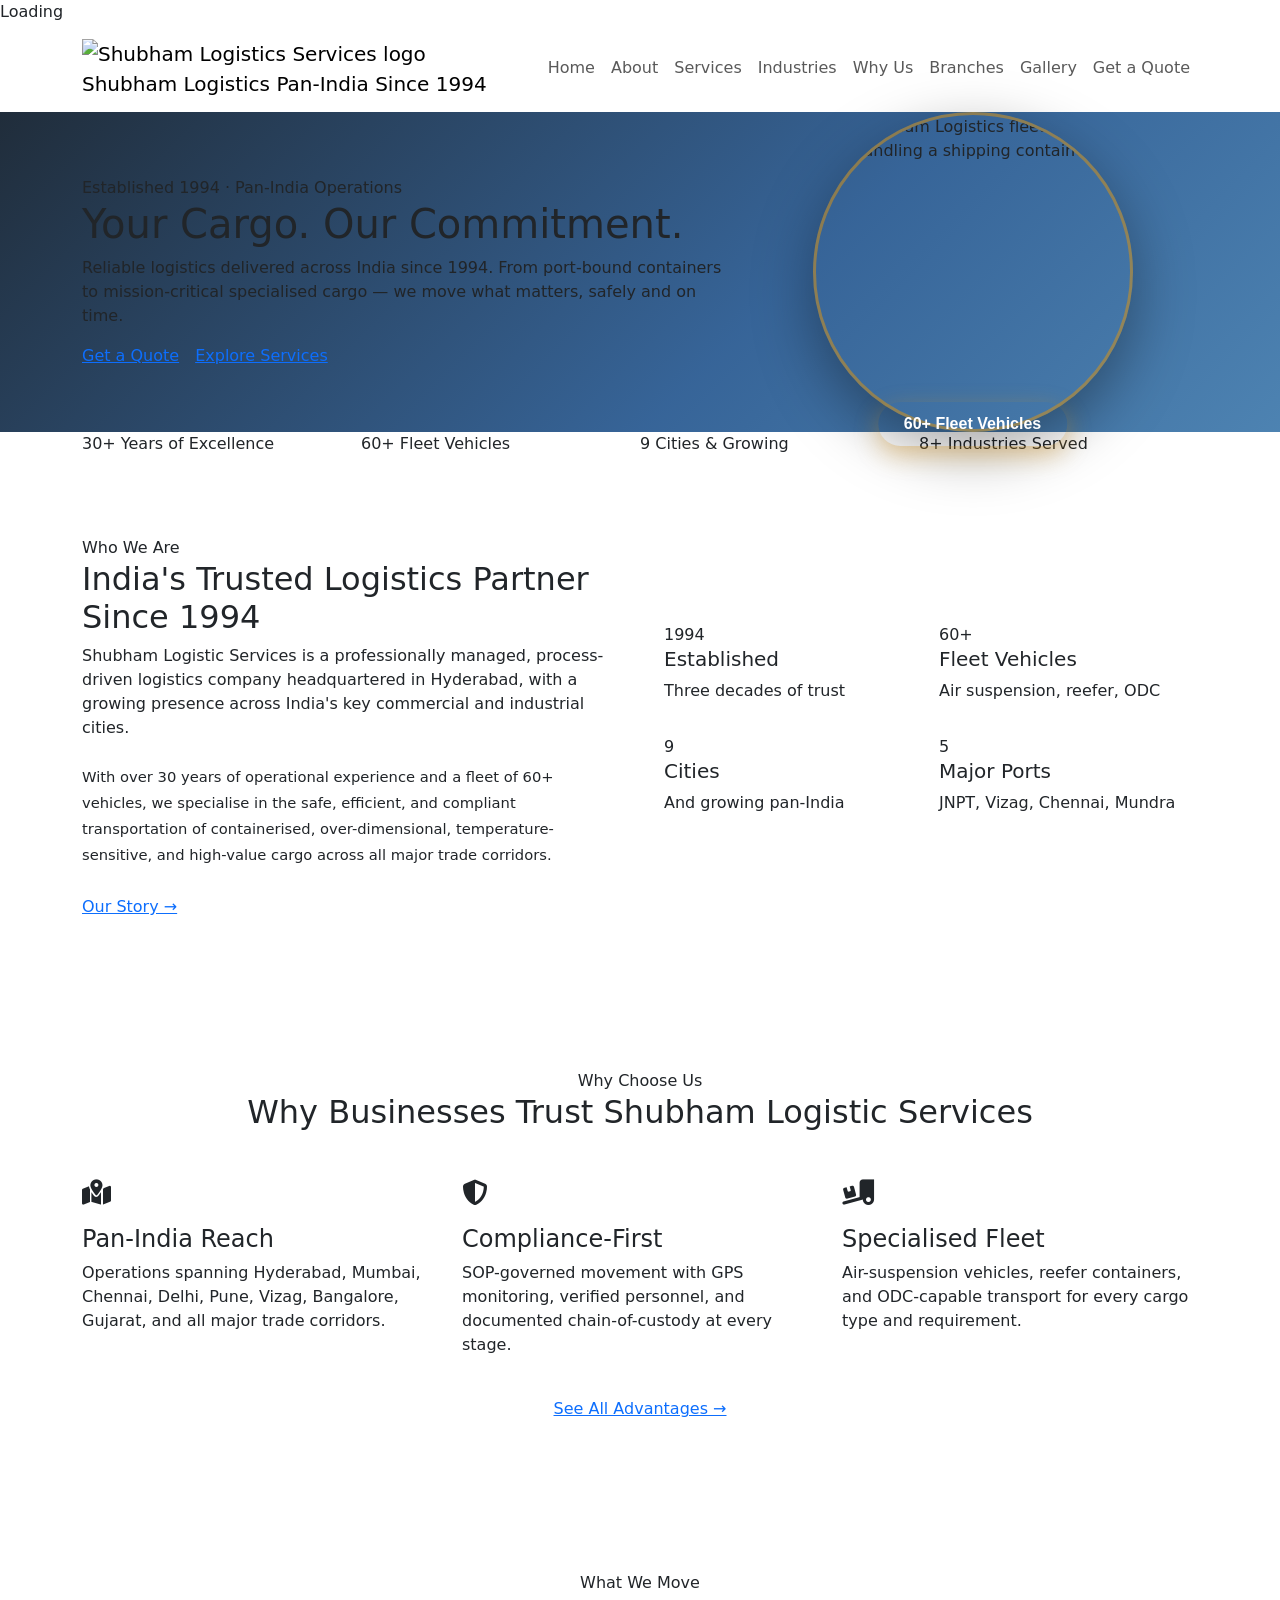
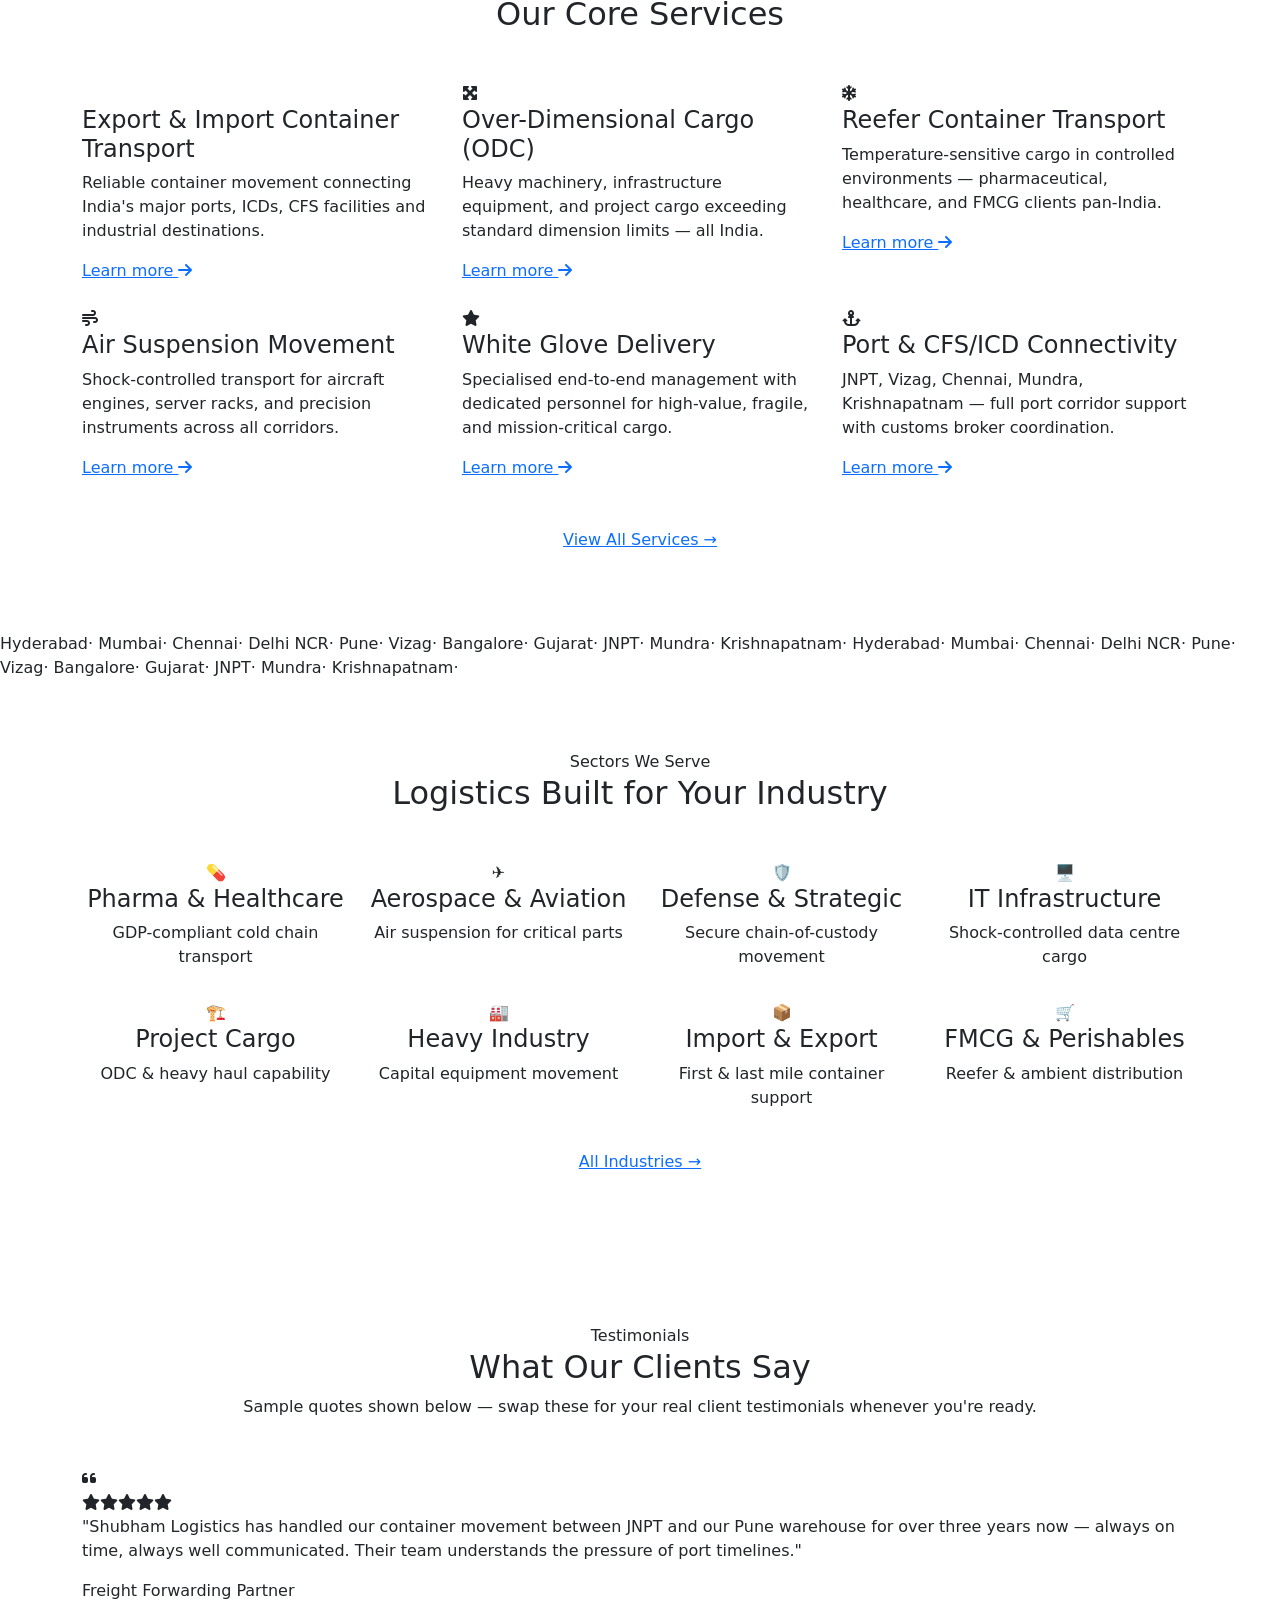
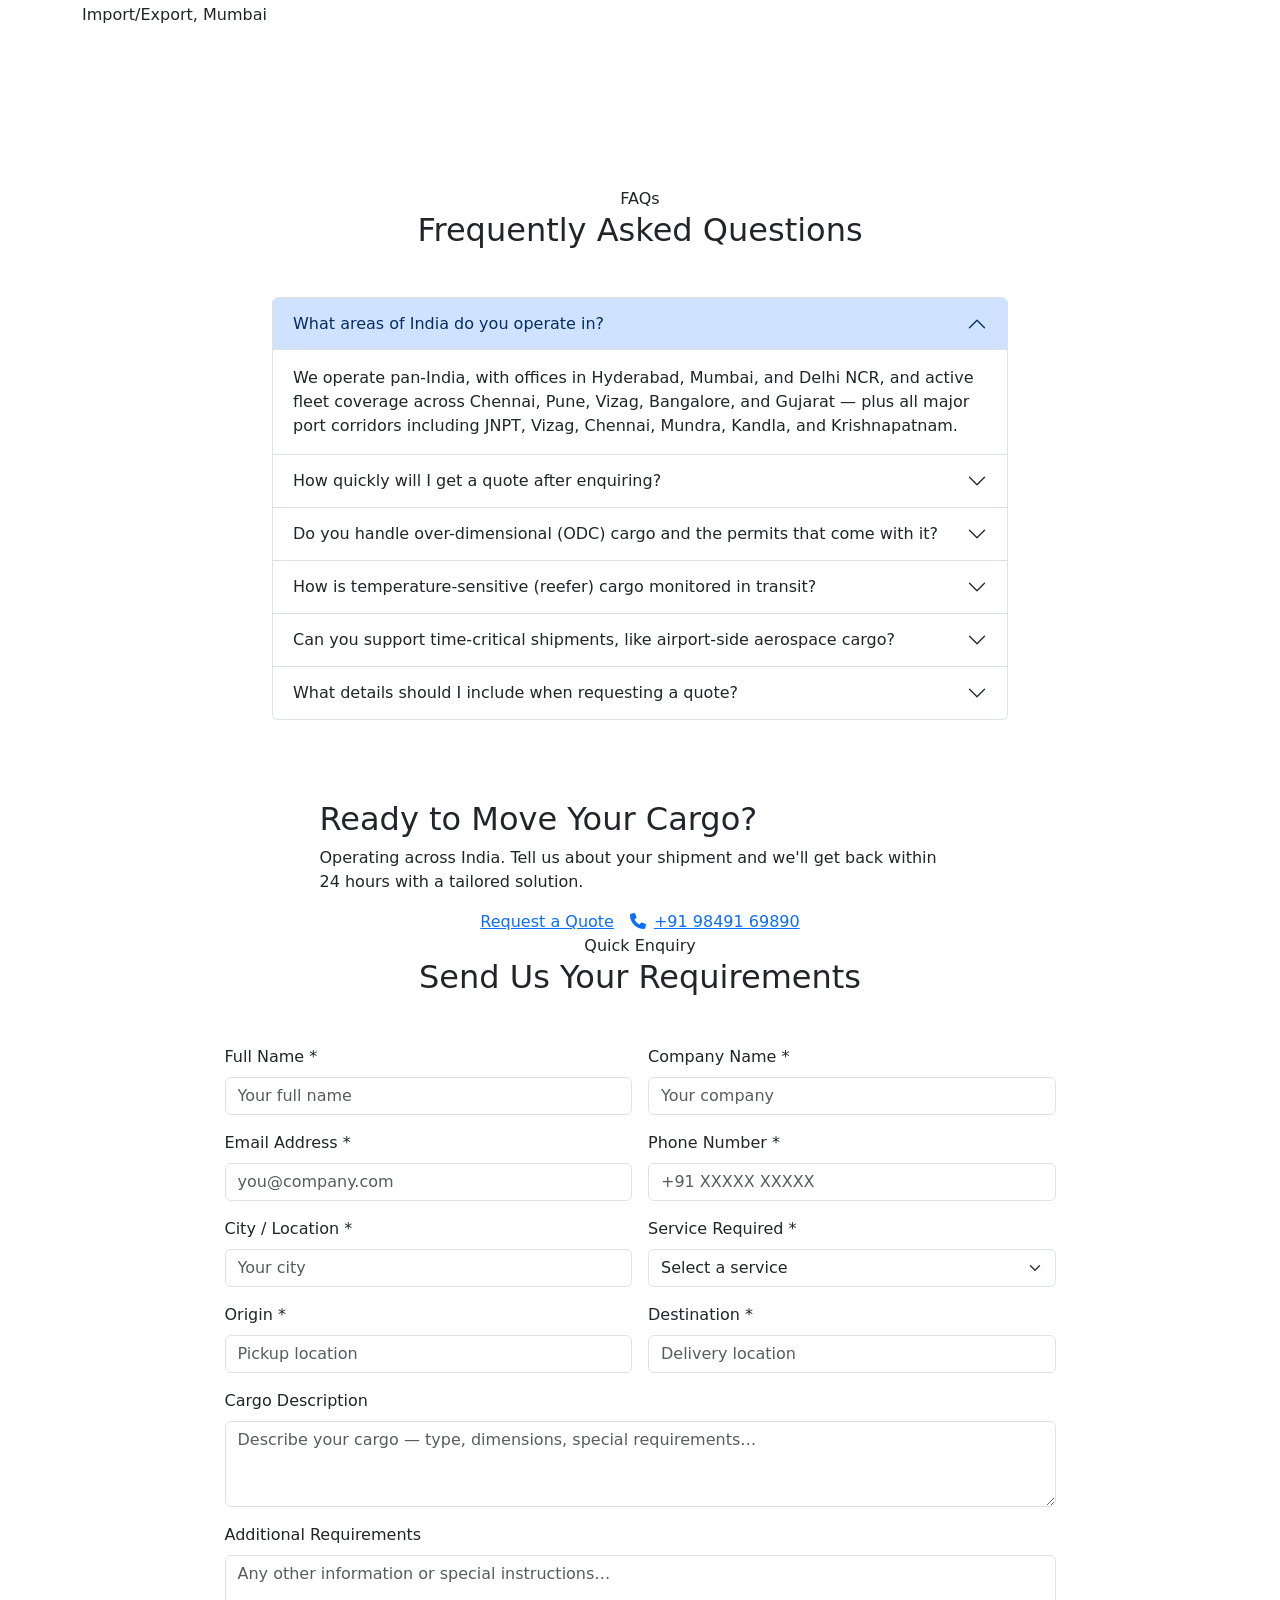
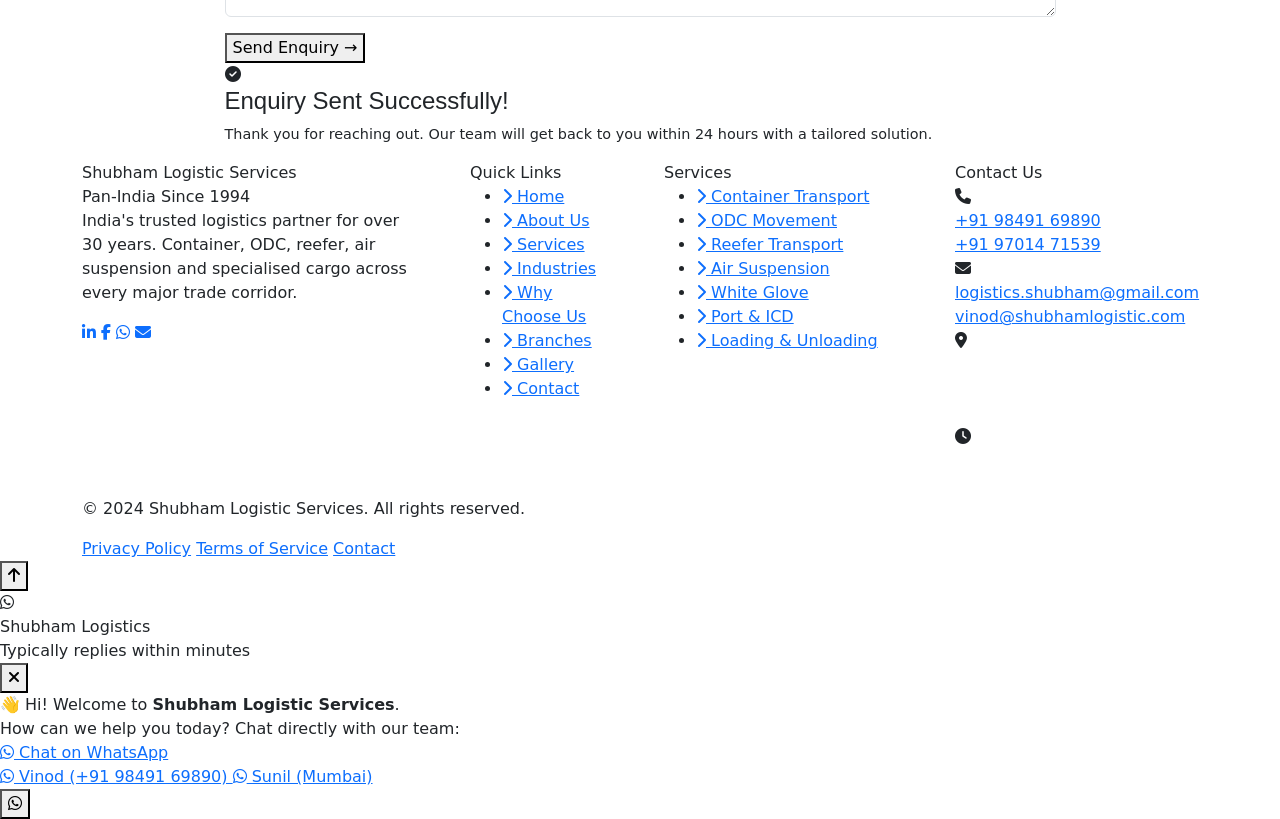
==== index.html @ 5879682f "Add files via upload" ====
<!DOCTYPE html>
<html lang="en">
<head>
  <meta charset="UTF-8" />
  <meta name="viewport" content="width=device-width, initial-scale=1.0" />
  <link rel="icon" type="image/png" sizes="32x32" href="assets/img/favicon-32.png" />
  <link rel="apple-touch-icon" sizes="180x180" href="assets/img/favicon-180.png" />
  <title>Shubham Logistic Services | Pan-India Cargo Logistics Since 1994</title>
  <meta name="description" content="30+ years. 60+ fleet. Container, ODC, reefer & specialised cargo logistics across India — Hyderabad, Mumbai, Chennai, Delhi, Pune, Vizag, Bangalore, Gujarat." />
  <link rel="stylesheet" href="https://cdnjs.cloudflare.com/ajax/libs/bootstrap/5.3.2/css/bootstrap.min.css" />
  <link rel="stylesheet" href="https://cdnjs.cloudflare.com/ajax/libs/font-awesome/6.5.0/css/all.min.css" />
  <link rel="stylesheet" href="assets/css/style.css" />
</head>
<body>


<div id="preloader">
  <div class="preloader-inner">
    <div class="preloader-spinner"></div>
    <span>Loading</span>
  </div>
</div>

<!-- NAVBAR -->
<nav class="navbar navbar-sls navbar-expand-lg">
  <div class="container">
    <a class="navbar-brand" href="index.html">
      <img src="assets/img/logo/logo.png" alt="Shubham Logistics Services logo" class="brand-logo" />
      <div class="brand-text">
        <span class="brand-name">Shubham Logistics</span>
        <span class="brand-tagline">Pan-India Since 1994</span>
      </div>
    </a>
    <button class="navbar-toggler" type="button" data-bs-toggle="collapse" data-bs-target="#navMenu">
      <span class="navbar-toggler-icon"></span>
    </button>
    <div class="collapse navbar-collapse" id="navMenu">
      <ul class="navbar-nav ms-auto align-items-lg-center">
        <li class="nav-item"><a class="nav-link" href="index.html">Home</a></li>
        <li class="nav-item"><a class="nav-link" href="about.html">About</a></li>
        <li class="nav-item"><a class="nav-link" href="services.html">Services</a></li>
        <li class="nav-item"><a class="nav-link" href="industries.html">Industries</a></li>
        <li class="nav-item"><a class="nav-link" href="why-us.html">Why Us</a></li>
        <li class="nav-item"><a class="nav-link" href="branches.html">Branches</a></li>
        <li class="nav-item"><a class="nav-link" href="gallery.html">Gallery</a></li>
        <li class="nav-item"><a class="nav-link nav-cta" href="contact.html">Get a Quote</a></li>
      </ul>
    </div>
  </div>
</nav>

<!-- HERO -->
<section class="hero-section" style="background-image:linear-gradient(135deg, rgba(13,27,42,0.92) 0%, rgba(27,79,138,0.88) 60%, rgba(46,109,164,0.85) 100%), url('assets/img/site/hero-fleet-wide.jpg');background-size:cover;background-position:center;">
  <div class="container">
    <div class="row align-items-center">
      <div class="col-lg-7 hero-content">
        <div class="hero-eyebrow">
          <span class="dot"></span>
          Established 1994 · Pan-India Operations
        </div>
        <h1 class="hero-headline">
          Your Cargo.
          <span>Our Commitment.</span>
        </h1>
        <p class="hero-sub">
          Reliable logistics delivered across India since 1994. From port-bound containers to mission-critical specialised cargo — we move what matters, safely and on time.
        </p>
        <div class="d-flex flex-wrap gap-3">
          <a href="contact.html" class="btn-primary-sls">Get a Quote</a>
          <a href="services.html" class="btn-outline-sls">Explore Services</a>
        </div>
      </div>
      <div class="col-lg-5 d-none d-lg-flex justify-content-center mt-4 mt-lg-0">
        <div style="text-align:center; position:relative;">
          <div style="width:320px;height:320px;border-radius:50%;border:3px solid rgba(212,146,26,0.55);overflow:hidden;box-shadow:0 20px 60px rgba(0,0,0,0.35);">
            <img src="assets/img/gallery/reefer-container-pickup.jpg" alt="Shubham Logistics fleet vehicle handling a shipping container" style="width:100%;height:100%;object-fit:cover;display:block;">
          </div>
          <div style="position:absolute;bottom:-14px;left:50%;transform:translateX(-50%);background:var(--gold);color:white;padding:10px 26px;border-radius:30px;white-space:nowrap;box-shadow:0 8px 24px rgba(212,146,26,0.4);">
            <div style="font-family:'Rajdhani',sans-serif;font-size:1rem;font-weight:700;">60+ Fleet Vehicles</div>
          </div>
        </div>
      </div>
    </div>
  </div>
</section>

<!-- STATS BAR -->
<section class="stats-bar">
  <div class="container">
    <div class="row g-0">
      <div class="col-6 col-md-3">
        <div class="stat-item">
          <span class="stat-number" data-count="30" data-suffix="+">30+</span>
          <span class="stat-label">Years of Excellence</span>
        </div>
      </div>
      <div class="col-6 col-md-3">
        <div class="stat-item">
          <span class="stat-number" data-count="60" data-suffix="+">60+</span>
          <span class="stat-label">Fleet Vehicles</span>
        </div>
      </div>
      <div class="col-6 col-md-3">
        <div class="stat-item">
          <span class="stat-number" data-count="9" data-suffix="">9</span>
          <span class="stat-label">Cities & Growing</span>
        </div>
      </div>
      <div class="col-6 col-md-3">
        <div class="stat-item">
          <span class="stat-number" data-count="8" data-suffix="+">8+</span>
          <span class="stat-label">Industries Served</span>
        </div>
      </div>
    </div>
  </div>
</section>

<!-- INTRO -->
<section class="py-5 py-md-6" style="padding-top: 80px!important; padding-bottom: 80px!important;">
  <div class="container">
    <div class="row align-items-center g-5">
      <div class="col-lg-6 fade-up">
        <span class="section-eyebrow">Who We Are</span>
        <h2 class="section-title">India's Trusted Logistics Partner Since 1994</h2>
        <div class="section-divider"></div>
        <p class="section-lead mb-4">
          Shubham Logistic Services is a professionally managed, process-driven logistics company headquartered in Hyderabad, with a growing presence across India's key commercial and industrial cities.
        </p>
        <p style="font-size:0.92rem;color:var(--gray);line-height:1.75;margin-bottom:28px;">
          With over 30 years of operational experience and a fleet of 60+ vehicles, we specialise in the safe, efficient, and compliant transportation of containerised, over-dimensional, temperature-sensitive, and high-value cargo across all major trade corridors.
        </p>
        <a href="about.html" class="btn-gold">Our Story →</a>
      </div>
      <div class="col-lg-6 fade-up">
        <div class="row g-3">
          <div class="col-6">
            <div class="value-prop-card">
              <span class="vp-num">1994</span>
              <h5>Established</h5>
              <p>Three decades of trust</p>
            </div>
          </div>
          <div class="col-6">
            <div class="value-prop-card">
              <span class="vp-num">60+</span>
              <h5>Fleet Vehicles</h5>
              <p>Air suspension, reefer, ODC</p>
            </div>
          </div>
          <div class="col-6">
            <div class="value-prop-card">
              <span class="vp-num">9</span>
              <h5>Cities</h5>
              <p>And growing pan-India</p>
            </div>
          </div>
          <div class="col-6">
            <div class="value-prop-card">
              <span class="vp-num">5</span>
              <h5>Major Ports</h5>
              <p>JNPT, Vizag, Chennai, Mundra</p>
            </div>
          </div>
        </div>
      </div>
    </div>
  </div>
</section>

<!-- WHY CHOOSE US - PILLARS -->
<section class="py-5 bg-light-sls" style="padding-top: 70px!important; padding-bottom: 70px!important;">
  <div class="container">
    <div class="text-center mb-5 fade-up">
      <span class="section-eyebrow">Why Choose Us</span>
      <h2 class="section-title">Why Businesses Trust Shubham Logistic Services</h2>
      <div class="section-divider center"></div>
    </div>
    <div class="row g-4">
      <div class="col-md-4 fade-up">
        <div class="pillar-card">
          <div class="mb-3"><i class="fas fa-map-marked-alt" style="font-size:1.6rem;color:var(--gold);"></i></div>
          <h4>Pan-India Reach</h4>
          <p>Operations spanning Hyderabad, Mumbai, Chennai, Delhi, Pune, Vizag, Bangalore, Gujarat, and all major trade corridors.</p>
        </div>
      </div>
      <div class="col-md-4 fade-up">
        <div class="pillar-card">
          <div class="mb-3"><i class="fas fa-shield-alt" style="font-size:1.6rem;color:var(--gold);"></i></div>
          <h4>Compliance-First</h4>
          <p>SOP-governed movement with GPS monitoring, verified personnel, and documented chain-of-custody at every stage.</p>
        </div>
      </div>
      <div class="col-md-4 fade-up">
        <div class="pillar-card">
          <div class="mb-3"><i class="fas fa-truck-loading" style="font-size:1.6rem;color:var(--gold);"></i></div>
          <h4>Specialised Fleet</h4>
          <p>Air-suspension vehicles, reefer containers, and ODC-capable transport for every cargo type and requirement.</p>
        </div>
      </div>
    </div>
    <div class="text-center mt-4 fade-up">
      <a href="why-us.html" class="btn-gold">See All Advantages →</a>
    </div>
  </div>
</section>

<!-- SERVICES STRIP -->
<section class="py-5" style="padding-top: 80px!important; padding-bottom: 80px!important;">
  <div class="container">
    <div class="text-center mb-5 fade-up">
      <span class="section-eyebrow">What We Move</span>
      <h2 class="section-title">Our Core Services</h2>
      <div class="section-divider center"></div>
    </div>
    <div class="row g-4">
      <div class="col-md-6 col-lg-4 fade-up">
        <div class="service-card">
          <div class="service-icon"><i class="fas fa-container-storage"></i></div>
          <h4>Export & Import Container Transport</h4>
          <p>Reliable container movement connecting India's major ports, ICDs, CFS facilities and industrial destinations.</p>
          <a href="services.html#container" class="card-link">Learn more <i class="fas fa-arrow-right"></i></a>
        </div>
      </div>
      <div class="col-md-6 col-lg-4 fade-up">
        <div class="service-card">
          <div class="service-icon"><i class="fas fa-expand-arrows-alt"></i></div>
          <h4>Over-Dimensional Cargo (ODC)</h4>
          <p>Heavy machinery, infrastructure equipment, and project cargo exceeding standard dimension limits — all India.</p>
          <a href="services.html#odc" class="card-link">Learn more <i class="fas fa-arrow-right"></i></a>
        </div>
      </div>
      <div class="col-md-6 col-lg-4 fade-up">
        <div class="service-card">
          <div class="service-icon"><i class="fas fa-snowflake"></i></div>
          <h4>Reefer Container Transport</h4>
          <p>Temperature-sensitive cargo in controlled environments — pharmaceutical, healthcare, and FMCG clients pan-India.</p>
          <a href="services.html#reefer" class="card-link">Learn more <i class="fas fa-arrow-right"></i></a>
        </div>
      </div>
      <div class="col-md-6 col-lg-4 fade-up">
        <div class="service-card">
          <div class="service-icon"><i class="fas fa-wind"></i></div>
          <h4>Air Suspension Movement</h4>
          <p>Shock-controlled transport for aircraft engines, server racks, and precision instruments across all corridors.</p>
          <a href="services.html#air-suspension" class="card-link">Learn more <i class="fas fa-arrow-right"></i></a>
        </div>
      </div>
      <div class="col-md-6 col-lg-4 fade-up">
        <div class="service-card">
          <div class="service-icon"><i class="fas fa-star"></i></div>
          <h4>White Glove Delivery</h4>
          <p>Specialised end-to-end management with dedicated personnel for high-value, fragile, and mission-critical cargo.</p>
          <a href="services.html#white-glove" class="card-link">Learn more <i class="fas fa-arrow-right"></i></a>
        </div>
      </div>
      <div class="col-md-6 col-lg-4 fade-up">
        <div class="service-card">
          <div class="service-icon"><i class="fas fa-anchor"></i></div>
          <h4>Port & CFS/ICD Connectivity</h4>
          <p>JNPT, Vizag, Chennai, Mundra, Krishnapatnam — full port corridor support with customs broker coordination.</p>
          <a href="services.html#port" class="card-link">Learn more <i class="fas fa-arrow-right"></i></a>
        </div>
      </div>
    </div>
    <div class="text-center mt-5 fade-up">
      <a href="services.html" class="btn-gold">View All Services →</a>
    </div>
  </div>
</section>

<!-- MARQUEE BANNER -->
<div class="marquee-banner">
  <div class="marquee-track">
    <span>Hyderabad</span><span class="sep">·</span>
    <span>Mumbai</span><span class="sep">·</span>
    <span>Chennai</span><span class="sep">·</span>
    <span>Delhi NCR</span><span class="sep">·</span>
    <span>Pune</span><span class="sep">·</span>
    <span>Vizag</span><span class="sep">·</span>
    <span>Bangalore</span><span class="sep">·</span>
    <span>Gujarat</span><span class="sep">·</span>
    <span>JNPT</span><span class="sep">·</span>
    <span>Mundra</span><span class="sep">·</span>
    <span>Krishnapatnam</span><span class="sep">·</span>
    <!-- duplicate for seamless loop -->
    <span>Hyderabad</span><span class="sep">·</span>
    <span>Mumbai</span><span class="sep">·</span>
    <span>Chennai</span><span class="sep">·</span>
    <span>Delhi NCR</span><span class="sep">·</span>
    <span>Pune</span><span class="sep">·</span>
    <span>Vizag</span><span class="sep">·</span>
    <span>Bangalore</span><span class="sep">·</span>
    <span>Gujarat</span><span class="sep">·</span>
    <span>JNPT</span><span class="sep">·</span>
    <span>Mundra</span><span class="sep">·</span>
    <span>Krishnapatnam</span><span class="sep">·</span>
  </div>
</div>

<!-- INDUSTRIES PREVIEW -->
<section class="py-5 bg-light-sls" style="padding-top:70px!important;padding-bottom:70px!important;">
  <div class="container">
    <div class="text-center mb-5 fade-up">
      <span class="section-eyebrow">Sectors We Serve</span>
      <h2 class="section-title">Logistics Built for Your Industry</h2>
      <div class="section-divider center"></div>
    </div>
    <div class="row g-3">
      <div class="col-6 col-md-4 col-lg-3 fade-up">
        <div class="industry-card text-center">
          <span class="industry-icon">💊</span>
          <h4>Pharma & Healthcare</h4>
          <p>GDP-compliant cold chain transport</p>
        </div>
      </div>
      <div class="col-6 col-md-4 col-lg-3 fade-up">
        <div class="industry-card text-center">
          <span class="industry-icon">✈️</span>
          <h4>Aerospace & Aviation</h4>
          <p>Air suspension for critical parts</p>
        </div>
      </div>
      <div class="col-6 col-md-4 col-lg-3 fade-up">
        <div class="industry-card text-center">
          <span class="industry-icon">🛡️</span>
          <h4>Defense & Strategic</h4>
          <p>Secure chain-of-custody movement</p>
        </div>
      </div>
      <div class="col-6 col-md-4 col-lg-3 fade-up">
        <div class="industry-card text-center">
          <span class="industry-icon">🖥️</span>
          <h4>IT Infrastructure</h4>
          <p>Shock-controlled data centre cargo</p>
        </div>
      </div>
      <div class="col-6 col-md-4 col-lg-3 fade-up">
        <div class="industry-card text-center">
          <span class="industry-icon">🏗️</span>
          <h4>Project Cargo</h4>
          <p>ODC & heavy haul capability</p>
        </div>
      </div>
      <div class="col-6 col-md-4 col-lg-3 fade-up">
        <div class="industry-card text-center">
          <span class="industry-icon">🏭</span>
          <h4>Heavy Industry</h4>
          <p>Capital equipment movement</p>
        </div>
      </div>
      <div class="col-6 col-md-4 col-lg-3 fade-up">
        <div class="industry-card text-center">
          <span class="industry-icon">📦</span>
          <h4>Import & Export</h4>
          <p>First & last mile container support</p>
        </div>
      </div>
      <div class="col-6 col-md-4 col-lg-3 fade-up">
        <div class="industry-card text-center">
          <span class="industry-icon">🛒</span>
          <h4>FMCG & Perishables</h4>
          <p>Reefer & ambient distribution</p>
        </div>
      </div>
    </div>
    <div class="text-center mt-4 fade-up">
      <a href="industries.html" class="btn-gold">All Industries →</a>
    </div>
  </div>
</section>

<!-- TESTIMONIALS -->
<section class="py-5" style="padding-top:80px!important;padding-bottom:80px!important;">
  <div class="container">
    <div class="text-center mb-5 fade-up">
      <span class="section-eyebrow">Testimonials</span>
      <h2 class="section-title">What Our Clients Say</h2>
      <div class="section-divider center"></div>
      <p class="section-lead mx-auto" style="text-align:center;">
        Sample quotes shown below — swap these for your real client testimonials whenever you're ready.
      </p>
    </div>

    <div id="testimonialCarousel" class="carousel slide fade-up" data-bs-ride="carousel">
      <div class="carousel-inner">

        <div class="carousel-item active">
          <div class="testimonial-card">
            <i class="fas fa-quote-left quote-icon"></i>
            <div class="testimonial-stars"><i class="fas fa-star"></i><i class="fas fa-star"></i><i class="fas fa-star"></i><i class="fas fa-star"></i><i class="fas fa-star"></i></div>
            <p class="quote-text">"Shubham Logistics has handled our container movement between JNPT and our Pune warehouse for over three years now — always on time, always well communicated. Their team understands the pressure of port timelines."</p>
            <div class="testimonial-author">Freight Forwarding Partner</div>
            <div class="testimonial-role">Import/Export, Mumbai</div>
          </div>
        </div>

        <div class="carousel-item">
          <div class="testimonial-card">
            <i class="fas fa-quote-left quote-icon"></i>
            <div class="testimonial-stars"><i class="fas fa-star"></i><i class="fas fa-star"></i><i class="fas fa-star"></i><i class="fas fa-star"></i><i class="fas fa-star"></i></div>
            <p class="quote-text">"We move temperature-sensitive pharma consignments regularly, and cold chain integrity is non-negotiable for us. Their reefer fleet and monitoring have never given us a reason to worry."</p>
            <div class="testimonial-author">Supply Chain Manager</div>
            <div class="testimonial-role">Pharmaceutical Distribution</div>
          </div>
        </div>

        <div class="carousel-item">
          <div class="testimonial-card">
            <i class="fas fa-quote-left quote-icon"></i>
            <div class="testimonial-stars"><i class="fas fa-star"></i><i class="fas fa-star"></i><i class="fas fa-star"></i><i class="fas fa-star"></i><i class="fas fa-star"></i></div>
            <p class="quote-text">"Our aircraft component shipments need airport-side coordination and zero margin for error. Shubham's air-suspension fleet and supervised handling have made a genuinely stressful part of our operations easy."</p>
            <div class="testimonial-author">Logistics Coordinator</div>
            <div class="testimonial-role">Aerospace MRO Facility</div>
          </div>
        </div>

      </div>
      <button class="carousel-control-prev" type="button" data-bs-target="#testimonialCarousel" data-bs-slide="prev">
        <span class="testimonial-nav-icon"><i class="fas fa-chevron-left"></i></span>
      </button>
      <button class="carousel-control-next" type="button" data-bs-target="#testimonialCarousel" data-bs-slide="next">
        <span class="testimonial-nav-icon"><i class="fas fa-chevron-right"></i></span>
      </button>
      <div class="carousel-indicators testimonial-indicators">
        <button type="button" data-bs-target="#testimonialCarousel" data-bs-slide-to="0" class="active" aria-current="true"></button>
        <button type="button" data-bs-target="#testimonialCarousel" data-bs-slide-to="1"></button>
        <button type="button" data-bs-target="#testimonialCarousel" data-bs-slide-to="2"></button>
      </div>
    </div>
  </div>
</section>

<!-- FAQ -->
<section class="py-5 bg-light-sls" style="padding-top:80px!important;padding-bottom:80px!important;">
  <div class="container">
    <div class="text-center mb-5 fade-up">
      <span class="section-eyebrow">FAQs</span>
      <h2 class="section-title">Frequently Asked Questions</h2>
      <div class="section-divider center"></div>
    </div>
    <div class="row justify-content-center">
      <div class="col-lg-8 fade-up">
        <div class="accordion sls-accordion" id="faqAccordion">

          <div class="accordion-item">
            <h2 class="accordion-header" id="faqHeading1">
              <button class="accordion-button" type="button" data-bs-toggle="collapse" data-bs-target="#faqCollapse1" aria-expanded="true" aria-controls="faqCollapse1">
                What areas of India do you operate in?
              </button>
            </h2>
            <div id="faqCollapse1" class="accordion-collapse collapse show" data-bs-parent="#faqAccordion">
              <div class="accordion-body">
                We operate pan-India, with offices in Hyderabad, Mumbai, and Delhi NCR, and active fleet coverage across Chennai, Pune, Vizag, Bangalore, and Gujarat — plus all major port corridors including JNPT, Vizag, Chennai, Mundra, Kandla, and Krishnapatnam.
              </div>
            </div>
          </div>

          <div class="accordion-item">
            <h2 class="accordion-header" id="faqHeading2">
              <button class="accordion-button collapsed" type="button" data-bs-toggle="collapse" data-bs-target="#faqCollapse2" aria-expanded="false" aria-controls="faqCollapse2">
                How quickly will I get a quote after enquiring?
              </button>
            </h2>
            <div id="faqCollapse2" class="accordion-collapse collapse" data-bs-parent="#faqAccordion">
              <div class="accordion-body">
                Every enquiry submitted through our website or WhatsApp gets a tailored response within 24 business hours. For urgent requirements, calling our Hyderabad HQ directly is the fastest route.
              </div>
            </div>
          </div>

          <div class="accordion-item">
            <h2 class="accordion-header" id="faqHeading3">
              <button class="accordion-button collapsed" type="button" data-bs-toggle="collapse" data-bs-target="#faqCollapse3" aria-expanded="false" aria-controls="faqCollapse3">
                Do you handle over-dimensional (ODC) cargo and the permits that come with it?
              </button>
            </h2>
            <div id="faqCollapse3" class="accordion-collapse collapse" data-bs-parent="#faqAccordion">
              <div class="accordion-body">
                Yes — our ODC service includes route surveys, permit coordination, and escort arrangements for heavy machinery, industrial equipment, and project cargo that exceeds standard dimension or weight limits.
              </div>
            </div>
          </div>

          <div class="accordion-item">
            <h2 class="accordion-header" id="faqHeading4">
              <button class="accordion-button collapsed" type="button" data-bs-toggle="collapse" data-bs-target="#faqCollapse4" aria-expanded="false" aria-controls="faqCollapse4">
                How is temperature-sensitive (reefer) cargo monitored in transit?
              </button>
            </h2>
            <div id="faqCollapse4" class="accordion-collapse collapse" data-bs-parent="#faqAccordion">
              <div class="accordion-body">
                Our reefer fleet maintains continuous temperature monitoring from pickup to delivery, which matters most for pharmaceutical, healthcare, and FMCG consignments where cold chain integrity is critical.
              </div>
            </div>
          </div>

          <div class="accordion-item">
            <h2 class="accordion-header" id="faqHeading5">
              <button class="accordion-button collapsed" type="button" data-bs-toggle="collapse" data-bs-target="#faqCollapse5" aria-expanded="false" aria-controls="faqCollapse5">
                Can you support time-critical shipments, like airport-side aerospace cargo?
              </button>
            </h2>
            <div id="faqCollapse5" class="accordion-collapse collapse" data-bs-parent="#faqAccordion">
              <div class="accordion-body">
                Yes. Our air-suspension fleet and trained supervisors handle vibration-sensitive, high-value cargo — including aircraft engines and components loaded directly at the aircraft-side — under monitored, shock-controlled conditions.
              </div>
            </div>
          </div>

          <div class="accordion-item">
            <h2 class="accordion-header" id="faqHeading6">
              <button class="accordion-button collapsed" type="button" data-bs-toggle="collapse" data-bs-target="#faqCollapse6" aria-expanded="false" aria-controls="faqCollapse6">
                What details should I include when requesting a quote?
              </button>
            </h2>
            <div id="faqCollapse6" class="accordion-collapse collapse" data-bs-parent="#faqAccordion">
              <div class="accordion-body">
                Origin and destination, the service you need (container, ODC, reefer, air suspension, etc.), and approximate cargo weight and dimensions help us the most. You can include all of this in our quote form, and add any special handling notes in the additional requirements field.
              </div>
            </div>
          </div>

        </div>
      </div>
    </div>
  </div>
</section>

<!-- CTA BANNER -->
<section class="cta-banner">
  <div class="container position-relative" style="z-index:2;">
    <div class="row justify-content-center">
      <div class="col-lg-7">
        <h2>Ready to Move Your Cargo?</h2>
        <p>Operating across India. Tell us about your shipment and we'll get back within 24 hours with a tailored solution.</p>
        <div class="d-flex flex-wrap justify-content-center gap-3">
          <a href="contact.html" class="btn-primary-sls">Request a Quote</a>
          <a href="tel:+919849169890" class="btn-outline-sls"><i class="fas fa-phone me-2"></i>+91 98491 69890</a>
        </div>
      </div>
    </div>
  </div>
</section>

<!-- CONTACT FORM -->
<section class="form-section" id="quote">
  <div class="container">
    <div class="row justify-content-center">
      <div class="col-lg-9">
        <div class="text-center mb-5 fade-up">
          <span class="section-eyebrow">Quick Enquiry</span>
          <h2 class="section-title">Send Us Your Requirements</h2>
          <div class="section-divider center"></div>
        </div>
        <div class="form-card fade-up">
          <form id="quoteForm">
            <div class="row g-3">
              <div class="col-md-6">
                <label class="form-label">Full Name *</label>
                <input type="text" class="form-control" name="name" placeholder="Your full name" required />
              </div>
              <div class="col-md-6">
                <label class="form-label">Company Name *</label>
                <input type="text" class="form-control" name="company" placeholder="Your company" required />
              </div>
              <div class="col-md-6">
                <label class="form-label">Email Address *</label>
                <input type="email" class="form-control" name="email" placeholder="you@company.com" required />
              </div>
              <div class="col-md-6">
                <label class="form-label">Phone Number *</label>
                <input type="tel" class="form-control" name="phone" placeholder="+91 XXXXX XXXXX" required />
              </div>
              <div class="col-md-6">
                <label class="form-label">City / Location *</label>
                <input type="text" class="form-control" name="city" placeholder="Your city" required />
              </div>
              <div class="col-md-6">
                <label class="form-label">Service Required *</label>
                <select class="form-select" name="service" required>
                  <option value="">Select a service</option>
                  <option>Container Transport</option>
                  <option>ODC Movement</option>
                  <option>Reefer Transport</option>
                  <option>Air Suspension</option>
                  <option>White Glove</option>
                  <option>Port/ICD Connectivity</option>
                  <option>Loading & Unloading</option>
                  <option>Other</option>
                </select>
              </div>
              <div class="col-md-6">
                <label class="form-label">Origin *</label>
                <input type="text" class="form-control" name="origin" placeholder="Pickup location" required />
              </div>
              <div class="col-md-6">
                <label class="form-label">Destination *</label>
                <input type="text" class="form-control" name="destination" placeholder="Delivery location" required />
              </div>
              <div class="col-12">
                <label class="form-label">Cargo Description</label>
                <textarea class="form-control" rows="3" name="cargoDescription" placeholder="Describe your cargo — type, dimensions, special requirements…"></textarea>
              </div>
              <div class="col-12">
                <label class="form-label">Additional Requirements</label>
                <textarea class="form-control" rows="2" name="additionalRequirements" placeholder="Any other information or special instructions…"></textarea>
              </div>
              <div class="col-12">
                <button type="submit" class="btn-submit">Send Enquiry →</button>
              </div>
            </div>
          </form>
          <div class="form-success" id="formSuccess">
            <i class="fas fa-check-circle"></i>
            <h4 style="color:var(--navy);font-family:'Rajdhani',sans-serif;">Enquiry Sent Successfully!</h4>
            <p style="color:var(--gray);font-size:0.9rem;">Thank you for reaching out. Our team will get back to you within 24 hours with a tailored solution.</p>
          </div>
        </div>
      </div>
    </div>
  </div>
</section>

<!-- FOOTER -->
<footer class="footer-main">
  <div class="container">
    <div class="row g-5">
      <div class="col-lg-4 col-md-6">
        <div class="footer-brand-name">Shubham Logistic Services</div>
        <div class="footer-tagline">Pan-India Since 1994</div>
        <p class="footer-desc">India's trusted logistics partner for over 30 years. Container, ODC, reefer, air suspension and specialised cargo across every major trade corridor.</p>
        <div class="footer-socials">
          <a href="#" class="footer-social-btn"><i class="fab fa-linkedin-in"></i></a>
          <a href="#" class="footer-social-btn"><i class="fab fa-facebook-f"></i></a>
          <a href="#" class="footer-social-btn"><i class="fab fa-whatsapp"></i></a>
          <a href="mailto:logistics.shubham@gmail.com" class="footer-social-btn"><i class="fas fa-envelope"></i></a>
        </div>
      </div>
      <div class="col-lg-2 col-md-6 col-6">
        <div class="footer-heading">Quick Links</div>
        <ul class="footer-links">
          <li><a href="index.html"><i class="fas fa-chevron-right"></i> Home</a></li>
          <li><a href="about.html"><i class="fas fa-chevron-right"></i> About Us</a></li>
          <li><a href="services.html"><i class="fas fa-chevron-right"></i> Services</a></li>
          <li><a href="industries.html"><i class="fas fa-chevron-right"></i> Industries</a></li>
          <li><a href="why-us.html"><i class="fas fa-chevron-right"></i> Why Choose Us</a></li>
          <li><a href="branches.html"><i class="fas fa-chevron-right"></i> Branches</a></li>
          <li><a href="gallery.html"><i class="fas fa-chevron-right"></i> Gallery</a></li>
          <li><a href="contact.html"><i class="fas fa-chevron-right"></i> Contact</a></li>
        </ul>
      </div>
      <div class="col-lg-3 col-md-6 col-6">
        <div class="footer-heading">Services</div>
        <ul class="footer-links">
          <li><a href="services.html#container"><i class="fas fa-chevron-right"></i> Container Transport</a></li>
          <li><a href="services.html#odc"><i class="fas fa-chevron-right"></i> ODC Movement</a></li>
          <li><a href="services.html#reefer"><i class="fas fa-chevron-right"></i> Reefer Transport</a></li>
          <li><a href="services.html#air-suspension"><i class="fas fa-chevron-right"></i> Air Suspension</a></li>
          <li><a href="services.html#white-glove"><i class="fas fa-chevron-right"></i> White Glove</a></li>
          <li><a href="services.html#port"><i class="fas fa-chevron-right"></i> Port & ICD</a></li>
          <li><a href="services.html#loading"><i class="fas fa-chevron-right"></i> Loading & Unloading</a></li>
        </ul>
      </div>
      <div class="col-lg-3 col-md-6">
        <div class="footer-heading">Contact Us</div>
        <div class="footer-contact-item">
          <i class="fas fa-phone"></i>
          <div><a href="tel:+919849169890">+91 98491 69890</a><br/><a href="tel:+919701471539">+91 97014 71539</a></div>
        </div>
        <div class="footer-contact-item">
          <i class="fas fa-envelope"></i>
          <div><a href="mailto:logistics.shubham@gmail.com">logistics.shubham@gmail.com</a><br/><a href="mailto:vinod@shubhamlogistic.com">vinod@shubhamlogistic.com</a></div>
        </div>
        <div class="footer-contact-item">
          <i class="fas fa-map-marker-alt"></i>
          <div style="color:rgba(255,255,255,0.6);">Flat 203, Moosapet, Hyderabad – 500018, Telangana</div>
        </div>
        <div class="footer-contact-item">
          <i class="fas fa-clock"></i>
          <div style="color:rgba(255,255,255,0.6);">Mon – Sat, 9:00 AM – 6:00 PM IST</div>
        </div>
      </div>
    </div>
    <div class="footer-bottom">
      <p>© 2024 Shubham Logistic Services. All rights reserved.</p>
      <div class="footer-bottom-links">
        <a href="#">Privacy Policy</a>
        <a href="#">Terms of Service</a>
        <a href="contact.html">Contact</a>
      </div>
    </div>
  </div>
</footer>

<!-- WHATSAPP FAB -->
<button class="back-to-top" id="backToTop" aria-label="Back to top">
  <i class="fas fa-arrow-up"></i>
</button>

<div class="wa-fab">
  <div class="wa-popup" id="waPopup">
    <div class="wa-popup-header">
      <div class="wa-avatar"><i class="fab fa-whatsapp"></i></div>
      <div>
        <div class="wa-name">Shubham Logistics</div>
        <div class="wa-status">Typically replies within minutes</div>
      </div>
      <button class="wa-close" id="waClose"><i class="fas fa-times"></i></button>
    </div>
    <div class="wa-body">
      <div class="wa-bubble">
        👋 Hi! Welcome to <strong>Shubham Logistic Services</strong>.<br/>
        How can we help you today? Chat directly with our team:
      </div>
    </div>
    <div class="wa-footer">
      <a href="https://wa.me/919849169890?text=Hello%2C%20I%20would%20like%20to%20enquire%20about%20your%20logistics%20services." class="wa-btn" target="_blank">
        <i class="fab fa-whatsapp"></i> Chat on WhatsApp
      </a>
      <div class="wa-numbers">
        <a href="https://wa.me/919849169890" class="wa-num-btn" target="_blank">
          <i class="fab fa-whatsapp"></i> Vinod (+91 98491 69890)
        </a>
        <a href="https://wa.me/919324644543" class="wa-num-btn" target="_blank">
          <i class="fab fa-whatsapp"></i> Sunil (Mumbai)
        </a>
      </div>
    </div>
  </div>
  <div class="wa-pulse"></div>
  <button class="wa-main-btn" id="waMainBtn" aria-label="Chat on WhatsApp">
    <i class="fab fa-whatsapp"></i>
  </button>
</div>

<script src="https://cdnjs.cloudflare.com/ajax/libs/bootstrap/5.3.2/js/bootstrap.bundle.min.js"></script>
<script src="assets/js/config.js"></script>
<script src="assets/js/main.js"></script>
</body>
</html>
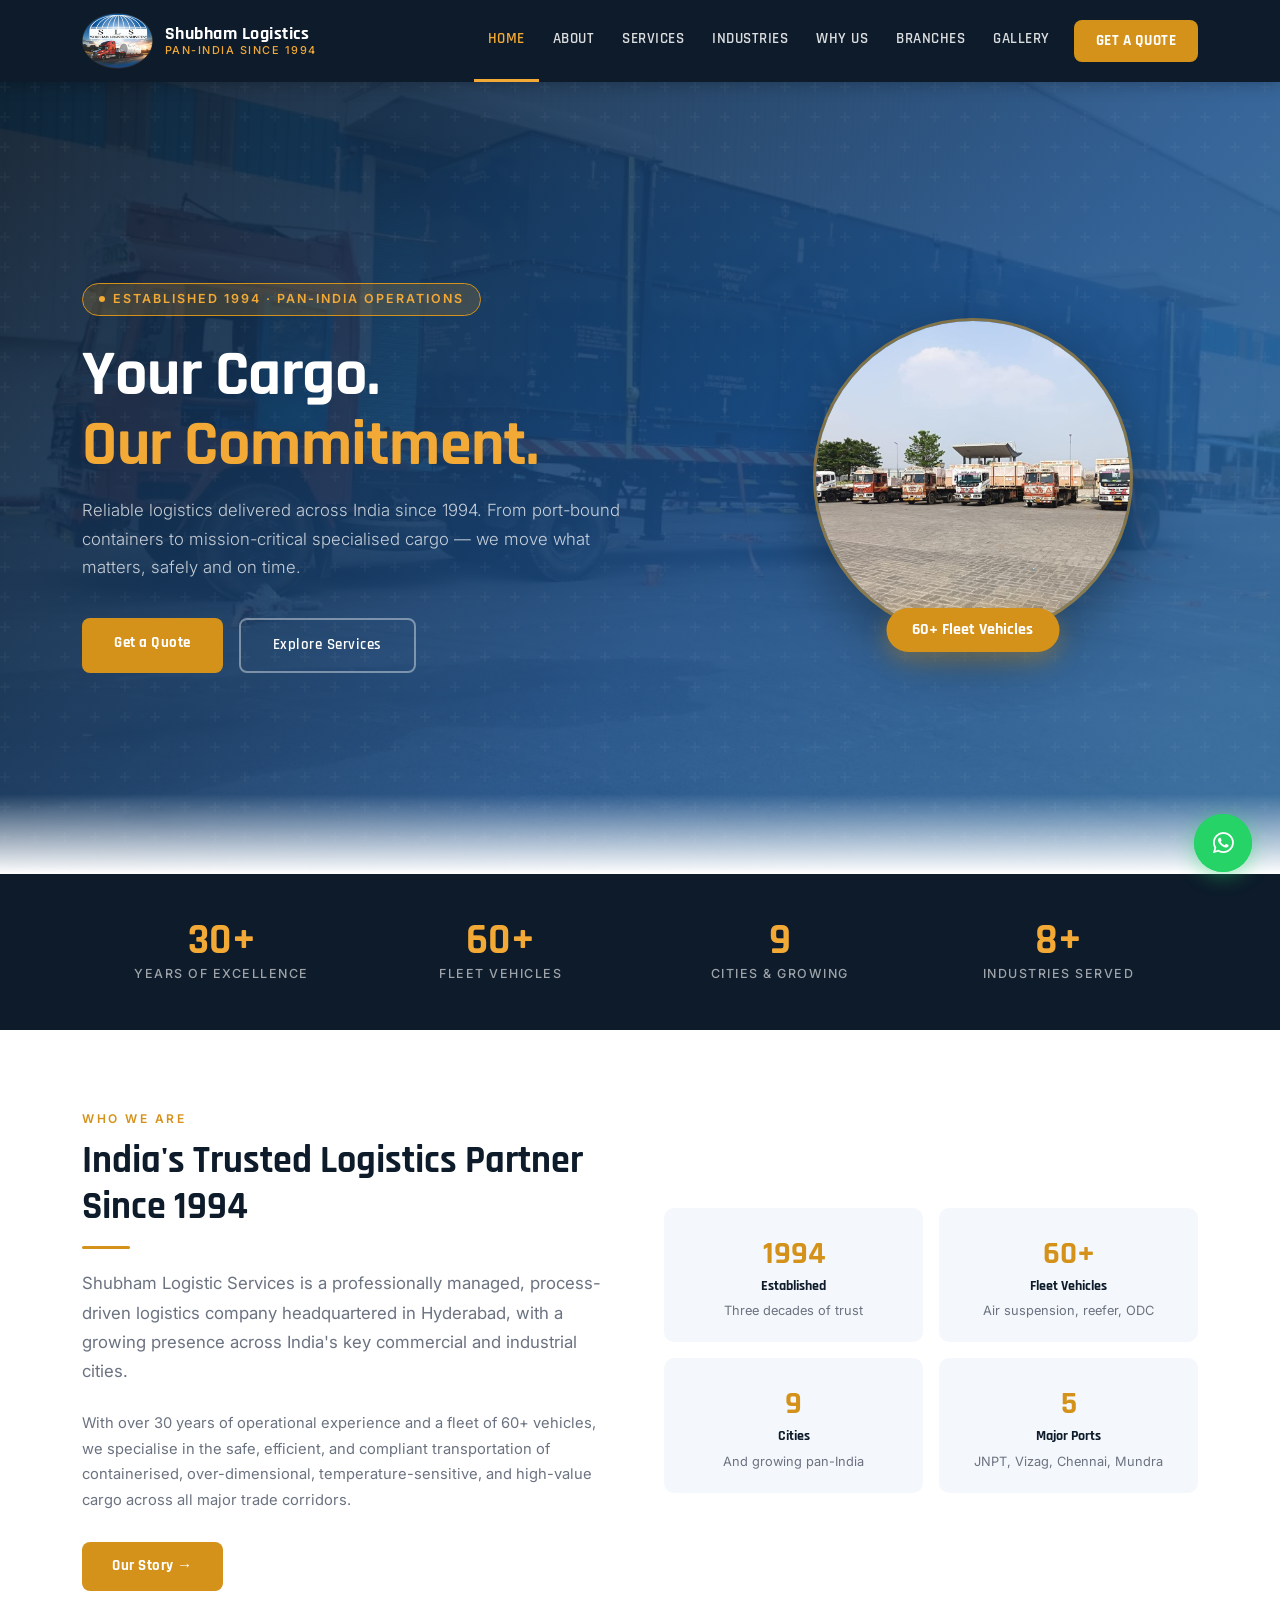
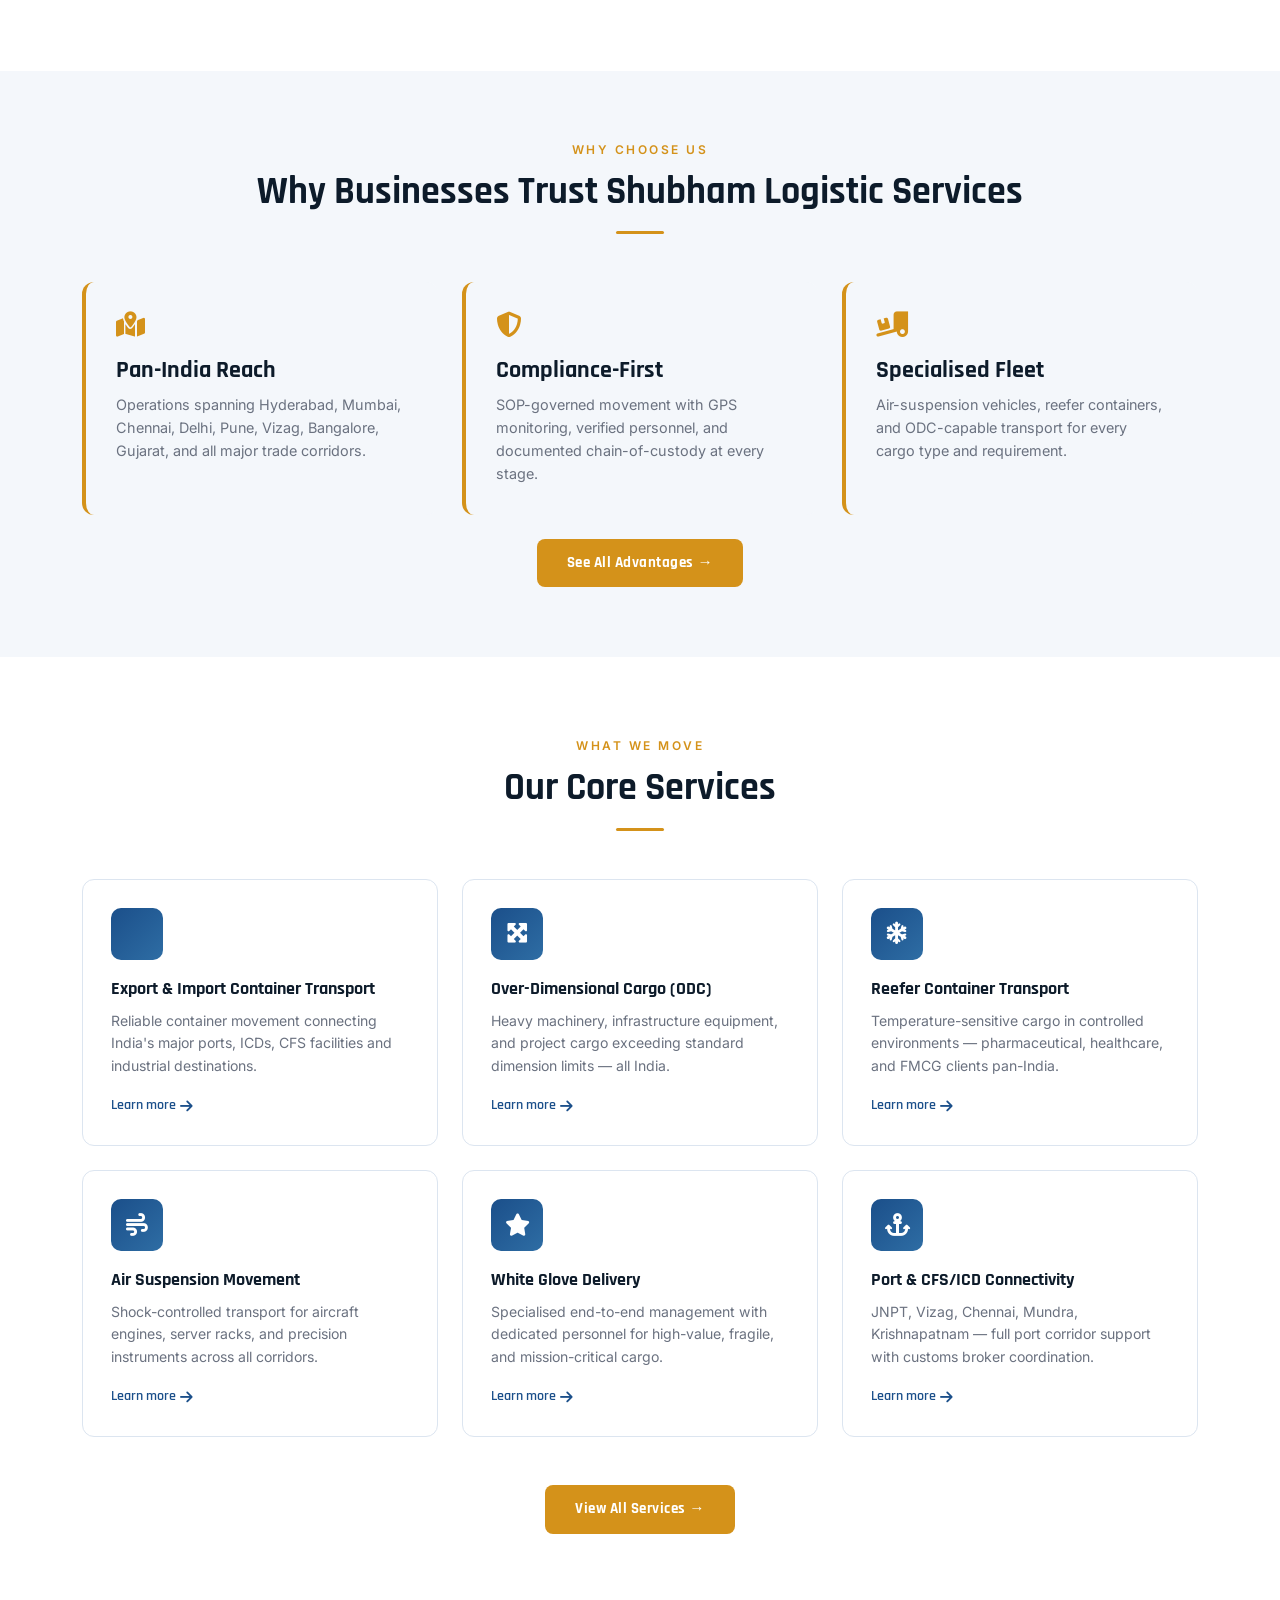
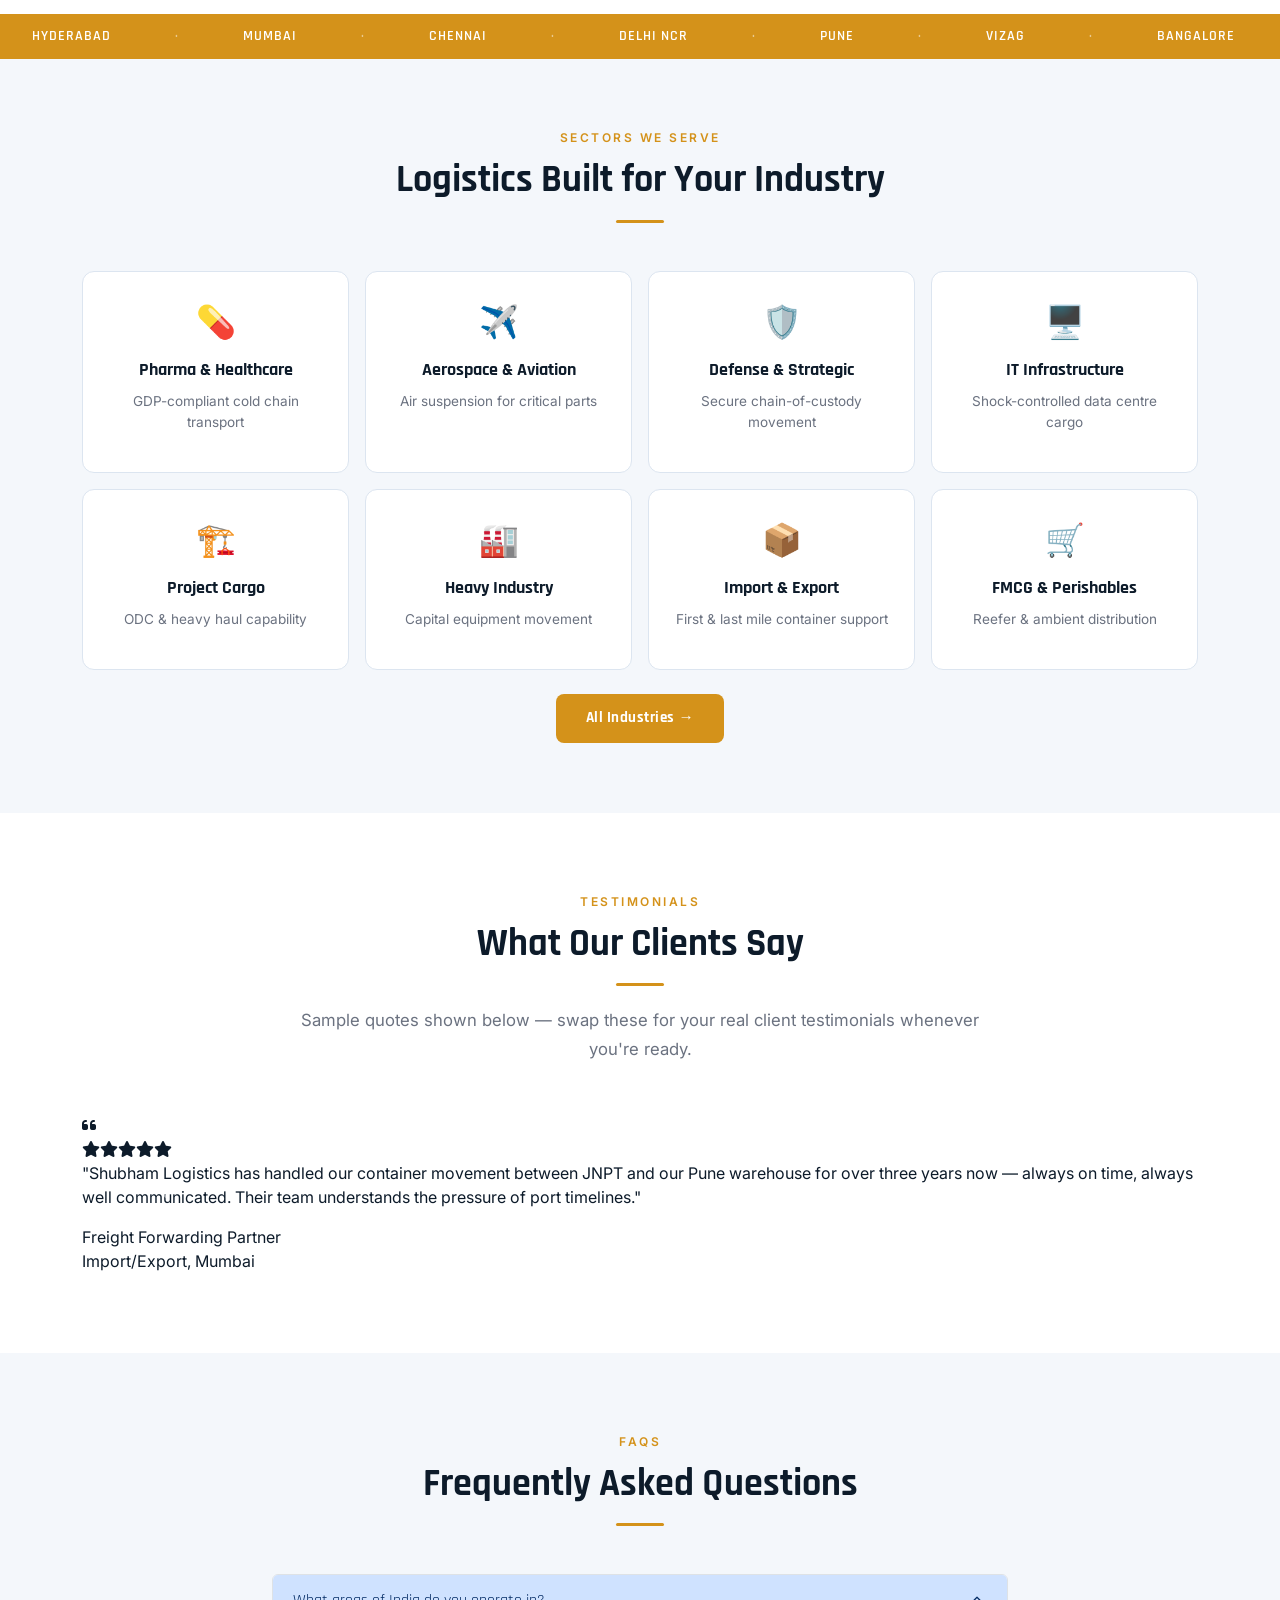
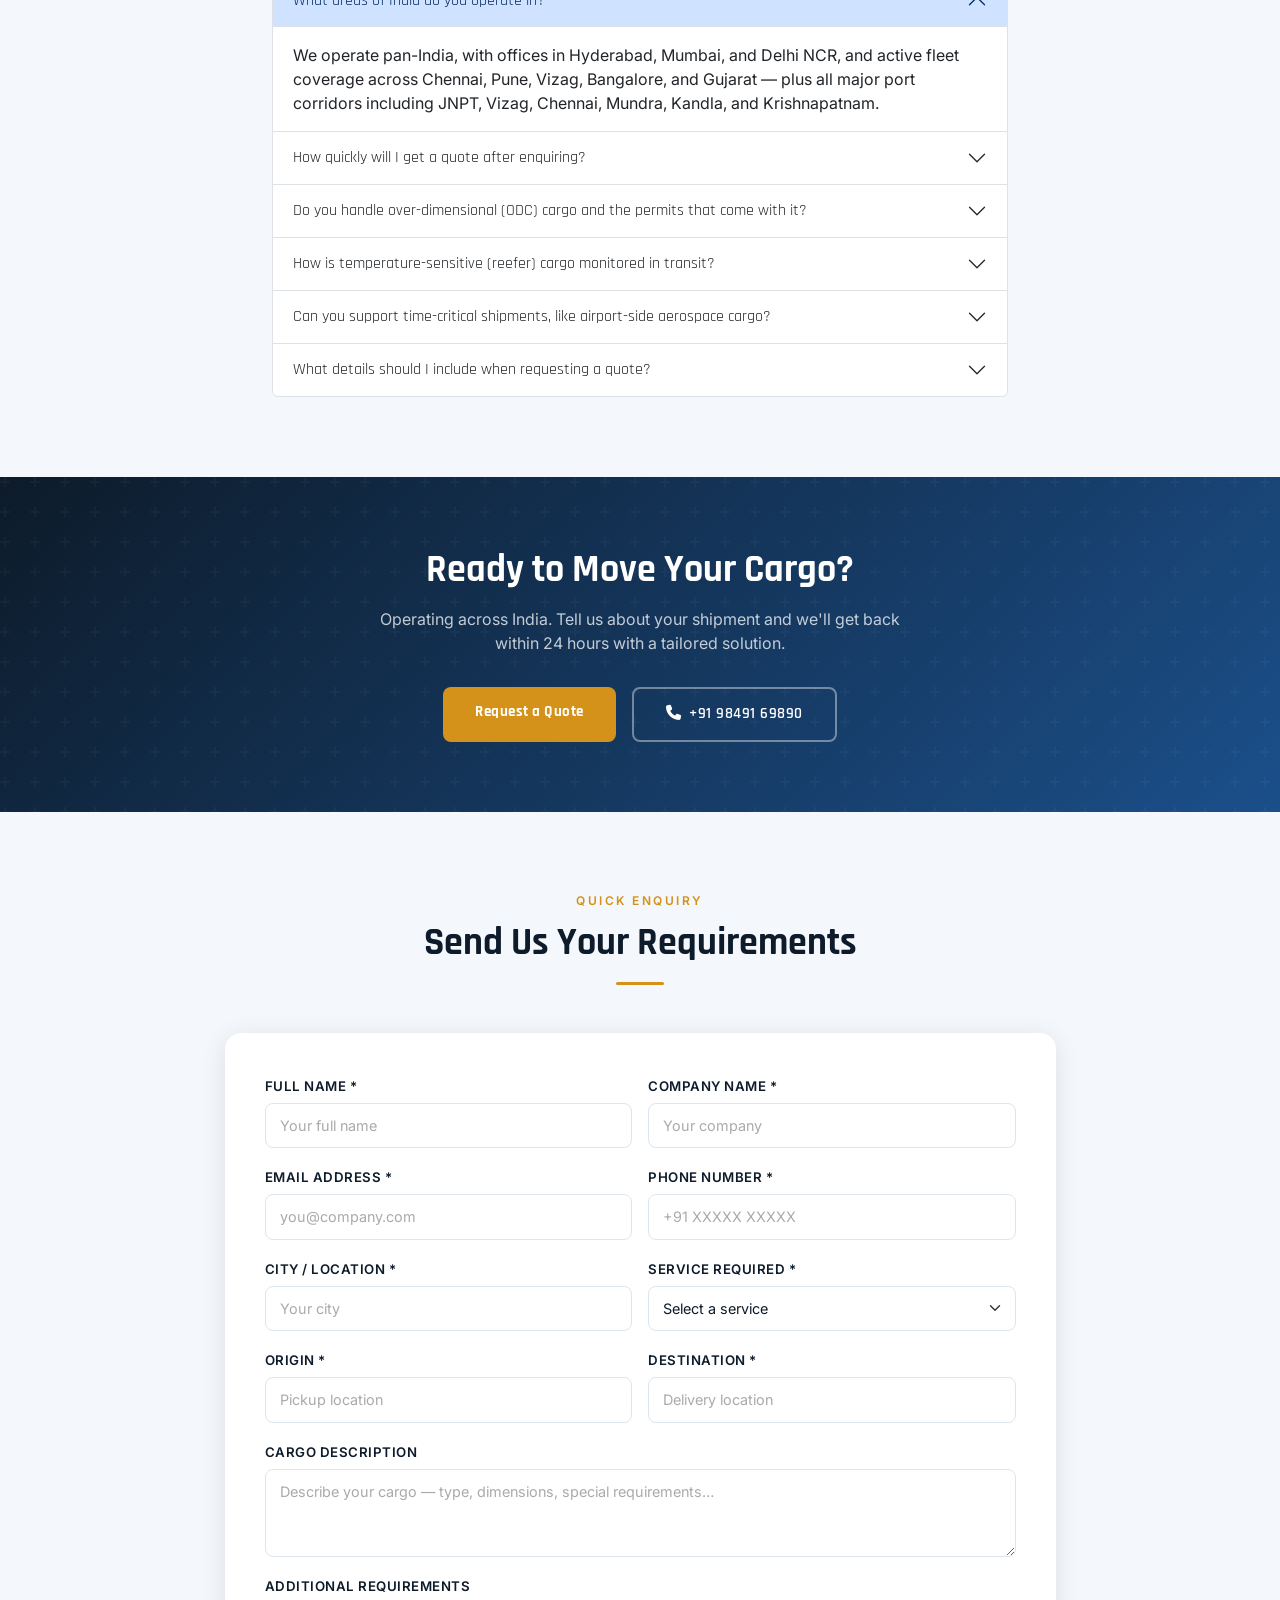
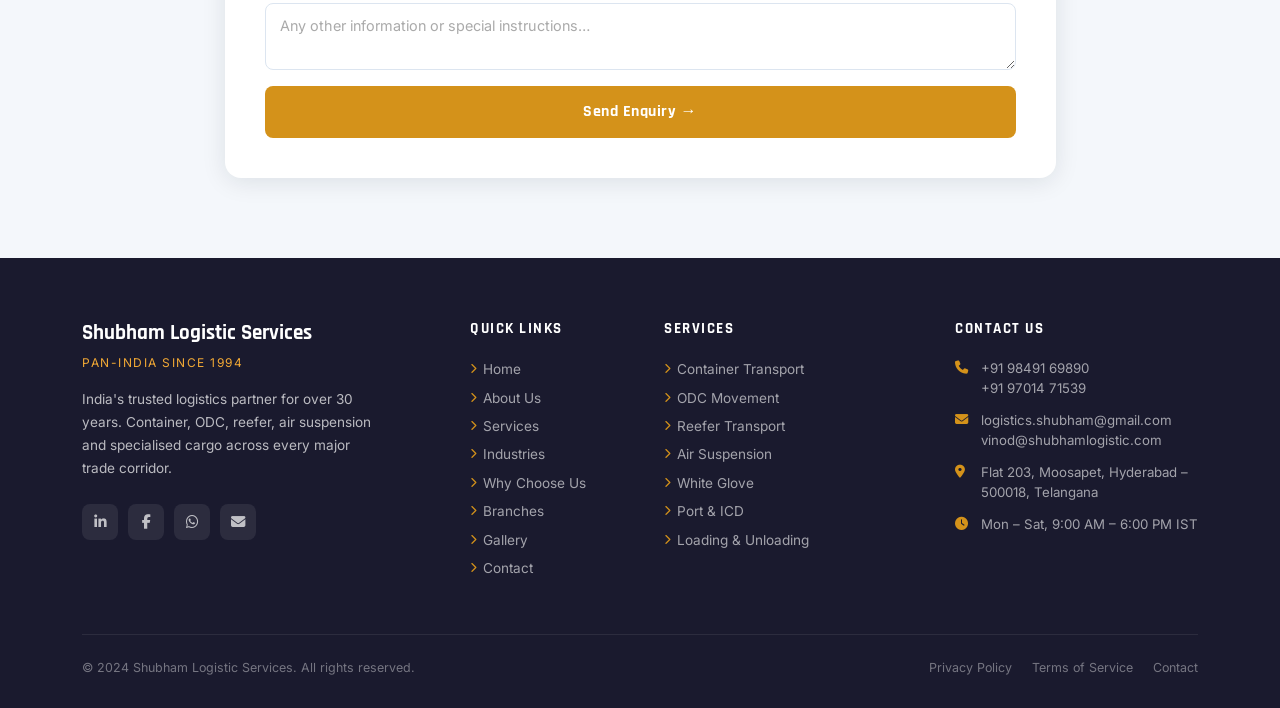
==== commit 96c1684d: "index.html" ====
--- a/index.html
+++ b/index.html
@@ -216,7 +216,7 @@
     <div class="row g-4">
       <div class="col-md-6 col-lg-4 fade-up">
         <div class="service-card">
-          <div class="service-icon"><i class="fas fa-container-storage"></i></div>
+          <div class="service-icon"><i class="fa-solid fa-container-storage"></i></div>
           <h4>Export & Import Container Transport</h4>
           <p>Reliable container movement connecting India's major ports, ICDs, CFS facilities and industrial destinations.</p>
           <a href="services.html#container" class="card-link">Learn more <i class="fas fa-arrow-right"></i></a>
--- a/assets/css/style.css
+++ b/assets/css/style.css
@@ -0,0 +1,1679 @@
+/* ===== SLS - SHUBHAM LOGISTICS SERVICES ===== */
+/* Design: Deep navy + steel blue + amber gold on white/off-white */
+/* Typography: Rajdhani (bold industrial display) + Inter (clean body) */
+
+@import url('https://fonts.googleapis.com/css2?family=Rajdhani:wght@400;500;600;700&family=Inter:wght@300;400;500;600;700&display=swap');
+
+:root {
+  --navy:   #0D1B2A;
+  --blue:   #1B4F8A;
+  --steel:  #2E6DA4;
+  --gold:   #D4921A;
+  --amber:  #F2A935;
+  --light:  #F4F7FB;
+  --white:  #FFFFFF;
+  --gray:   #6B7280;
+  --dark:   #1A1A2E;
+  --border: #DCE5F0;
+  --shadow: 0 4px 24px rgba(13,27,42,0.10);
+  --radius: 8px;
+}
+
+* { margin: 0; padding: 0; box-sizing: border-box; }
+html { scroll-behavior: smooth; }
+
+body {
+  font-family: 'Inter', sans-serif;
+  color: var(--navy);
+  background: var(--white);
+  overflow-x: hidden;
+}
+
+h1, h2, h3, h4, h5 {
+  font-family: 'Rajdhani', sans-serif;
+  font-weight: 700;
+  line-height: 1.2;
+}
+
+/* ===== NAVBAR ===== */
+.navbar-sls {
+  background: var(--navy) !important;
+  padding: 0;
+  position: sticky;
+  top: 0;
+  z-index: 9999;
+  box-shadow: 0 2px 16px rgba(0,0,0,0.25);
+}
+
+.navbar-sls .navbar-brand {
+  display: flex;
+  align-items: center;
+  gap: 12px;
+  padding: 10px 0;
+}
+
+.navbar-sls .brand-logo {
+  height: 56px;
+  width: auto;
+  max-width: 74px;
+  object-fit: contain;
+}
+
+.navbar-sls .brand-text {
+  display: flex;
+  flex-direction: column;
+  line-height: 1.1;
+}
+
+.navbar-sls .brand-name {
+  font-family: 'Rajdhani', sans-serif;
+  font-weight: 700;
+  font-size: 1.1rem;
+  color: var(--white);
+  letter-spacing: 0.5px;
+}
+
+.navbar-sls .brand-tagline {
+  font-size: 0.68rem;
+  color: var(--amber);
+  letter-spacing: 1.5px;
+  text-transform: uppercase;
+  font-weight: 500;
+}
+
+.navbar-sls .nav-link {
+  color: rgba(255,255,255,0.85) !important;
+  font-family: 'Rajdhani', sans-serif;
+  font-weight: 600;
+  font-size: 0.95rem;
+  letter-spacing: 0.5px;
+  padding: 28px 14px !important;
+  text-transform: uppercase;
+  transition: color 0.2s, border-bottom 0.2s;
+  border-bottom: 3px solid transparent;
+}
+
+.navbar-sls .nav-link:hover,
+.navbar-sls .nav-link.active {
+  color: var(--amber) !important;
+  border-bottom: 3px solid var(--amber);
+}
+
+.navbar-sls .nav-cta {
+  background: var(--gold);
+  color: var(--white) !important;
+  border-radius: var(--radius);
+  padding: 10px 22px !important;
+  margin-left: 10px;
+  border-bottom: none !important;
+  font-weight: 700;
+  transition: background 0.2s, transform 0.1s !important;
+}
+
+.navbar-sls .nav-cta:hover {
+  background: var(--amber) !important;
+  transform: translateY(-1px);
+  border-bottom: none !important;
+  color: var(--white) !important;
+}
+
+.navbar-toggler {
+  border-color: rgba(255,255,255,0.3) !important;
+}
+
+.navbar-toggler-icon {
+  background-image: url("data:image/svg+xml,%3csvg xmlns='http://www.w3.org/2000/svg' viewBox='0 0 30 30'%3e%3cpath stroke='rgba%28255,255,255,0.85%29' stroke-linecap='round' stroke-miterlimit='10' stroke-width='2' d='M4 7h22M4 15h22M4 23h22'/%3e%3c/svg%3e") !important;
+}
+
+/* ===== HERO ===== */
+.hero-section {
+  background:
+    linear-gradient(135deg, rgba(13,27,42,0.93) 0%, rgba(27,79,138,0.87) 60%, rgba(46,109,164,0.82) 100%),
+    url('../img/hero/hero-fleet.jpg');
+  background-size: cover;
+  background-position: center;
+  min-height: 88vh;
+  display: flex;
+  align-items: center;
+  position: relative;
+  overflow: hidden;
+}
+
+.hero-section::before {
+  content: '';
+  position: absolute;
+  inset: 0;
+  background: url("data:image/svg+xml,%3Csvg width='60' height='60' viewBox='0 0 60 60' xmlns='http://www.w3.org/2000/svg'%3E%3Cg fill='none' fill-rule='evenodd'%3E%3Cg fill='%23ffffff' fill-opacity='0.03'%3E%3Cpath d='M36 34v-4h-2v4h-4v2h4v4h2v-4h4v-2h-4zm0-30V0h-2v4h-4v2h4v4h2V6h4V4h-4zM6 34v-4H4v4H0v2h4v4h2v-4h4v-2H6zM6 4V0H4v4H0v2h4v4h2V6h4V4H6z'/%3E%3C/g%3E%3C/g%3E%3C/svg%3E");
+}
+
+.hero-section::after {
+  content: '';
+  position: absolute;
+  bottom: 0;
+  left: 0;
+  right: 0;
+  height: 80px;
+  background: linear-gradient(to top, var(--white), transparent);
+}
+
+.hero-content {
+  position: relative;
+  z-index: 2;
+}
+
+.hero-eyebrow {
+  display: inline-flex;
+  align-items: center;
+  gap: 8px;
+  background: rgba(212,146,26,0.2);
+  border: 1px solid var(--gold);
+  color: var(--amber);
+  font-size: 0.78rem;
+  font-weight: 600;
+  letter-spacing: 2px;
+  text-transform: uppercase;
+  padding: 6px 16px;
+  border-radius: 20px;
+  margin-bottom: 24px;
+}
+
+.hero-eyebrow .dot {
+  width: 6px;
+  height: 6px;
+  background: var(--amber);
+  border-radius: 50%;
+  animation: pulse-dot 1.5s infinite;
+}
+
+@keyframes pulse-dot {
+  0%, 100% { opacity: 1; }
+  50% { opacity: 0.3; }
+}
+
+.hero-headline {
+  font-size: clamp(2.4rem, 5vw, 4rem);
+  color: var(--white);
+  line-height: 1.1;
+  margin-bottom: 16px;
+  letter-spacing: -0.5px;
+}
+
+.hero-headline span {
+  color: var(--amber);
+  display: block;
+}
+
+.hero-sub {
+  font-size: 1.05rem;
+  color: rgba(255,255,255,0.75);
+  max-width: 560px;
+  line-height: 1.7;
+  margin-bottom: 36px;
+  font-weight: 300;
+}
+
+.btn-primary-sls {
+  background: var(--gold);
+  color: var(--white);
+  font-family: 'Rajdhani', sans-serif;
+  font-weight: 700;
+  font-size: 0.95rem;
+  letter-spacing: 0.5px;
+  padding: 14px 32px;
+  border: none;
+  border-radius: var(--radius);
+  transition: all 0.2s;
+  text-decoration: none;
+  display: inline-block;
+}
+
+.btn-primary-sls:hover {
+  background: var(--amber);
+  color: var(--white);
+  transform: translateY(-2px);
+  box-shadow: 0 6px 20px rgba(212,146,26,0.4);
+}
+
+.btn-outline-sls {
+  background: transparent;
+  color: var(--white);
+  font-family: 'Rajdhani', sans-serif;
+  font-weight: 600;
+  font-size: 0.95rem;
+  letter-spacing: 0.5px;
+  padding: 14px 32px;
+  border: 2px solid rgba(255,255,255,0.4);
+  border-radius: var(--radius);
+  transition: all 0.2s;
+  text-decoration: none;
+  display: inline-block;
+}
+
+.btn-outline-sls:hover {
+  border-color: var(--white);
+  background: rgba(255,255,255,0.1);
+  color: var(--white);
+}
+
+.btn-gold {
+  background: var(--gold);
+  color: var(--white);
+  font-family: 'Rajdhani', sans-serif;
+  font-weight: 700;
+  font-size: 0.95rem;
+  letter-spacing: 0.5px;
+  padding: 13px 30px;
+  border: none;
+  border-radius: var(--radius);
+  transition: all 0.2s;
+  text-decoration: none;
+  display: inline-block;
+}
+
+.btn-gold:hover {
+  background: var(--amber);
+  color: var(--white);
+  transform: translateY(-1px);
+}
+
+/* ===== STATS BAR ===== */
+.stats-bar {
+  background: var(--navy);
+  padding: 30px 0;
+}
+
+.stat-item {
+  text-align: center;
+  padding: 16px 20px;
+  border-right: 1px solid rgba(255,255,255,0.1);
+}
+
+.stat-item:last-child { border-right: none; }
+
+.stat-number {
+  font-family: 'Rajdhani', sans-serif;
+  font-size: 2.6rem;
+  font-weight: 700;
+  color: var(--amber);
+  line-height: 1;
+  display: block;
+}
+
+.stat-label {
+  font-size: 0.78rem;
+  color: rgba(255,255,255,0.6);
+  text-transform: uppercase;
+  letter-spacing: 1.5px;
+  font-weight: 500;
+  margin-top: 4px;
+  display: block;
+}
+
+/* ===== SECTION STYLES ===== */
+.section-eyebrow {
+  font-size: 0.75rem;
+  font-weight: 600;
+  letter-spacing: 2.5px;
+  text-transform: uppercase;
+  color: var(--gold);
+  display: block;
+  margin-bottom: 10px;
+}
+
+.section-title {
+  font-size: clamp(1.8rem, 3vw, 2.6rem);
+  color: var(--navy);
+  margin-bottom: 16px;
+}
+
+.section-divider {
+  width: 48px;
+  height: 3px;
+  background: var(--gold);
+  margin-bottom: 20px;
+  border-radius: 2px;
+}
+
+.section-divider.center { margin: 0 auto 20px; }
+
+.section-lead {
+  font-size: 1.05rem;
+  color: var(--gray);
+  line-height: 1.75;
+  max-width: 700px;
+}
+
+/* ===== PAGE HERO ===== */
+.page-hero {
+  background:
+    linear-gradient(135deg, rgba(13,27,42,0.93) 0%, rgba(27,79,138,0.88) 100%),
+    url('../img/hero/hero-port.jpg');
+  background-size: cover;
+  background-position: center;
+  padding: 80px 0 60px;
+  position: relative;
+  overflow: hidden;
+}
+
+.page-hero::before {
+  content: '';
+  position: absolute;
+  inset: 0;
+  background: url("data:image/svg+xml,%3Csvg width='60' height='60' viewBox='0 0 60 60' xmlns='http://www.w3.org/2000/svg'%3E%3Cg fill='none' fill-rule='evenodd'%3E%3Cg fill='%23ffffff' fill-opacity='0.03'%3E%3Cpath d='M36 34v-4h-2v4h-4v2h4v4h2v-4h4v-2h-4zm0-30V0h-2v4h-4v2h4v4h2V6h4V4h-4zM6 34v-4H4v4H0v2h4v4h2v-4h4v-2H6zM6 4V0H4v4H0v2h4v4h2V6h4V4H6z'/%3E%3C/g%3E%3C/g%3E%3C/svg%3E");
+}
+
+.page-hero-content {
+  position: relative;
+  z-index: 2;
+}
+
+.page-hero h1 {
+  font-size: clamp(2rem, 4vw, 3rem);
+  color: var(--white);
+  margin-bottom: 14px;
+}
+
+.page-hero p {
+  font-size: 1rem;
+  color: rgba(255,255,255,0.75);
+  max-width: 600px;
+}
+
+.breadcrumb-sls .breadcrumb-item,
+.breadcrumb-sls .breadcrumb-item a {
+  color: rgba(255,255,255,0.6);
+  font-size: 0.82rem;
+  text-decoration: none;
+}
+
+.breadcrumb-sls .breadcrumb-item.active {
+  color: var(--amber);
+}
+
+.breadcrumb-sls .breadcrumb-item + .breadcrumb-item::before {
+  color: rgba(255,255,255,0.3);
+}
+
+/* ===== CARDS ===== */
+.service-card {
+  background: var(--white);
+  border: 1px solid var(--border);
+  border-radius: 12px;
+  padding: 28px;
+  transition: all 0.25s;
+  height: 100%;
+  position: relative;
+  overflow: hidden;
+}
+
+.service-card::before {
+  content: '';
+  position: absolute;
+  top: 0;
+  left: 0;
+  right: 0;
+  height: 3px;
+  background: var(--gold);
+  transform: scaleX(0);
+  transition: transform 0.25s;
+  transform-origin: left;
+}
+
+.service-card:hover {
+  transform: translateY(-6px);
+  box-shadow: var(--shadow);
+  border-color: transparent;
+}
+
+.service-card:hover::before { transform: scaleX(1); }
+
+.service-icon {
+  width: 52px;
+  height: 52px;
+  background: linear-gradient(135deg, var(--blue), var(--steel));
+  border-radius: 10px;
+  display: flex;
+  align-items: center;
+  justify-content: center;
+  margin-bottom: 18px;
+  font-size: 1.4rem;
+  color: var(--white);
+}
+
+.service-card h4 {
+  font-size: 1.15rem;
+  color: var(--navy);
+  margin-bottom: 10px;
+}
+
+.service-card p {
+  font-size: 0.88rem;
+  color: var(--gray);
+  line-height: 1.6;
+  margin-bottom: 14px;
+}
+
+.service-card .card-link {
+  font-family: 'Rajdhani', sans-serif;
+  font-weight: 600;
+  font-size: 0.9rem;
+  color: var(--blue);
+  text-decoration: none;
+  display: inline-flex;
+  align-items: center;
+  gap: 4px;
+  transition: gap 0.2s, color 0.2s;
+}
+
+.service-card .card-link:hover {
+  color: var(--gold);
+  gap: 8px;
+}
+
+/* ===== PILLAR CARD ===== */
+.pillar-card {
+  background: var(--light);
+  border-radius: 12px;
+  padding: 30px;
+  height: 100%;
+  border-left: 4px solid var(--gold);
+  transition: all 0.2s;
+}
+
+.pillar-card:hover {
+  background: var(--white);
+  box-shadow: var(--shadow);
+}
+
+.pillar-card h4 {
+  color: var(--navy);
+  margin-bottom: 8px;
+}
+
+.pillar-card p {
+  color: var(--gray);
+  font-size: 0.9rem;
+  line-height: 1.6;
+  margin: 0;
+}
+
+/* ===== WHY CARD ===== */
+.why-card {
+  display: flex;
+  gap: 18px;
+  padding: 24px;
+  background: var(--white);
+  border: 1px solid var(--border);
+  border-radius: 10px;
+  transition: all 0.2s;
+  margin-bottom: 16px;
+}
+
+.why-card:hover {
+  border-color: var(--blue);
+  box-shadow: 0 2px 16px rgba(27,79,138,0.1);
+}
+
+.why-icon {
+  flex-shrink: 0;
+  width: 44px;
+  height: 44px;
+  border-radius: 8px;
+  background: linear-gradient(135deg, var(--blue), var(--steel));
+  display: flex;
+  align-items: center;
+  justify-content: center;
+  color: var(--white);
+  font-size: 1.1rem;
+}
+
+.why-card h5 {
+  font-size: 1rem;
+  color: var(--navy);
+  margin-bottom: 4px;
+}
+
+.why-card p {
+  font-size: 0.85rem;
+  color: var(--gray);
+  margin: 0;
+  line-height: 1.55;
+}
+
+/* ===== INDUSTRY CARD ===== */
+.industry-card {
+  background: var(--white);
+  border: 1px solid var(--border);
+  border-radius: 12px;
+  padding: 26px;
+  height: 100%;
+  transition: all 0.25s;
+}
+
+.industry-card:hover {
+  transform: translateY(-4px);
+  box-shadow: var(--shadow);
+  border-color: var(--steel);
+}
+
+.industry-icon {
+  font-size: 2rem;
+  margin-bottom: 14px;
+  display: block;
+}
+
+.industry-card h4 {
+  font-size: 1.1rem;
+  color: var(--navy);
+  margin-bottom: 10px;
+}
+
+.industry-card p {
+  font-size: 0.85rem;
+  color: var(--gray);
+  line-height: 1.6;
+  margin-bottom: 12px;
+}
+
+.industry-tags {
+  display: flex;
+  flex-wrap: wrap;
+  gap: 6px;
+}
+
+.industry-tag {
+  background: var(--light);
+  color: var(--blue);
+  font-size: 0.72rem;
+  font-weight: 600;
+  padding: 4px 10px;
+  border-radius: 20px;
+  letter-spacing: 0.3px;
+}
+
+/* ===== BRANCH CARD ===== */
+.branch-card {
+  background: var(--white);
+  border: 1px solid var(--border);
+  border-radius: 12px;
+  overflow: hidden;
+  height: 100%;
+  transition: box-shadow 0.2s;
+}
+
+.branch-card:hover { box-shadow: var(--shadow); }
+
+.branch-header {
+  background: linear-gradient(135deg, var(--navy), var(--blue));
+  padding: 20px 24px;
+  display: flex;
+  align-items: center;
+  gap: 12px;
+}
+
+.branch-header .branch-badge {
+  width: 36px;
+  height: 36px;
+  background: var(--gold);
+  border-radius: 50%;
+  display: flex;
+  align-items: center;
+  justify-content: center;
+  color: var(--white);
+  font-size: 0.9rem;
+}
+
+.branch-header h5 {
+  color: var(--white);
+  font-size: 1rem;
+  margin: 0;
+}
+
+.branch-header small {
+  color: var(--amber);
+  font-size: 0.75rem;
+}
+
+.branch-body {
+  padding: 20px 24px;
+}
+
+.branch-info-row {
+  display: flex;
+  gap: 10px;
+  align-items: flex-start;
+  margin-bottom: 12px;
+  font-size: 0.85rem;
+}
+
+.branch-info-row i {
+  color: var(--gold);
+  width: 16px;
+  flex-shrink: 0;
+  margin-top: 2px;
+}
+
+.branch-info-row span { color: var(--gray); line-height: 1.5; }
+
+/* ===== TEAM CARD ===== */
+.team-card {
+  background: var(--white);
+  border: 1px solid var(--border);
+  border-radius: 12px;
+  padding: 24px;
+  text-align: center;
+  transition: all 0.2s;
+}
+
+.team-card:hover {
+  box-shadow: var(--shadow);
+  transform: translateY(-4px);
+}
+
+.team-avatar {
+  width: 72px;
+  height: 72px;
+  border-radius: 50%;
+  background: linear-gradient(135deg, var(--blue), var(--steel));
+  display: flex;
+  align-items: center;
+  justify-content: center;
+  margin: 0 auto 16px;
+  font-family: 'Rajdhani', sans-serif;
+  font-size: 1.6rem;
+  font-weight: 700;
+  color: var(--white);
+  border: 3px solid var(--gold);
+}
+
+.team-card h5 {
+  font-size: 1.05rem;
+  color: var(--navy);
+  margin-bottom: 4px;
+}
+
+.team-role {
+  font-size: 0.8rem;
+  color: var(--gold);
+  font-weight: 600;
+  text-transform: uppercase;
+  letter-spacing: 0.5px;
+  margin-bottom: 4px;
+  display: block;
+}
+
+.team-location {
+  font-size: 0.8rem;
+  color: var(--gray);
+  margin-bottom: 12px;
+  display: block;
+}
+
+.team-phone a {
+  font-size: 0.83rem;
+  color: var(--blue);
+  text-decoration: none;
+  font-weight: 500;
+}
+
+/* ===== MARQUEE BANNER ===== */
+.marquee-banner {
+  background: var(--gold);
+  padding: 12px 0;
+  overflow: hidden;
+}
+
+.marquee-track {
+  display: flex;
+  animation: marquee 30s linear infinite;
+  white-space: nowrap;
+}
+
+.marquee-track span {
+  font-family: 'Rajdhani', sans-serif;
+  font-weight: 600;
+  font-size: 0.9rem;
+  letter-spacing: 1px;
+  color: var(--white);
+  text-transform: uppercase;
+  padding: 0 32px;
+}
+
+.marquee-track span.sep {
+  color: rgba(255,255,255,0.5);
+}
+
+@keyframes marquee {
+  0% { transform: translateX(0); }
+  100% { transform: translateX(-50%); }
+}
+
+/* ===== CTA BANNER ===== */
+.cta-banner {
+  background: linear-gradient(135deg, var(--navy) 0%, var(--blue) 100%);
+  padding: 70px 0;
+  text-align: center;
+  position: relative;
+  overflow: hidden;
+}
+
+.cta-banner::before {
+  content: '';
+  position: absolute;
+  inset: 0;
+  background: url("data:image/svg+xml,%3Csvg width='60' height='60' viewBox='0 0 60 60' xmlns='http://www.w3.org/2000/svg'%3E%3Cg fill='none' fill-rule='evenodd'%3E%3Cg fill='%23ffffff' fill-opacity='0.03'%3E%3Cpath d='M36 34v-4h-2v4h-4v2h4v4h2v-4h4v-2h-4zm0-30V0h-2v4h-4v2h4v4h2V6h4V4h-4zM6 34v-4H4v4H0v2h4v4h2v-4h4v-2H6zM6 4V0H4v4H0v2h4v4h2V6h4V4H6z'/%3E%3C/g%3E%3C/g%3E%3C/svg%3E");
+}
+
+.cta-banner h2 {
+  color: var(--white);
+  font-size: clamp(1.8rem, 3vw, 2.5rem);
+  margin-bottom: 14px;
+  position: relative;
+}
+
+.cta-banner p {
+  color: rgba(255,255,255,0.75);
+  max-width: 560px;
+  margin: 0 auto 32px;
+  font-size: 1rem;
+  position: relative;
+}
+
+/* ===== FORM ===== */
+.form-section {
+  background: var(--light);
+  padding: 80px 0;
+}
+
+.form-card {
+  background: var(--white);
+  border-radius: 16px;
+  padding: 40px;
+  box-shadow: var(--shadow);
+}
+
+.form-card .form-label {
+  font-size: 0.83rem;
+  font-weight: 600;
+  color: var(--navy);
+  margin-bottom: 6px;
+  text-transform: uppercase;
+  letter-spacing: 0.5px;
+}
+
+.form-card .form-control,
+.form-card .form-select {
+  border: 1px solid var(--border);
+  border-radius: var(--radius);
+  padding: 11px 14px;
+  font-size: 0.9rem;
+  color: var(--navy);
+  transition: border-color 0.2s, box-shadow 0.2s;
+}
+
+.form-card .form-control:focus,
+.form-card .form-select:focus {
+  border-color: var(--blue);
+  box-shadow: 0 0 0 3px rgba(27,79,138,0.12);
+  outline: none;
+}
+
+.form-card .form-control::placeholder { color: #aaa; }
+
+.btn-submit {
+  background: var(--gold);
+  color: var(--white);
+  font-family: 'Rajdhani', sans-serif;
+  font-weight: 700;
+  font-size: 1rem;
+  letter-spacing: 0.5px;
+  padding: 14px 40px;
+  border: none;
+  border-radius: var(--radius);
+  width: 100%;
+  transition: all 0.2s;
+  cursor: pointer;
+}
+
+.btn-submit:hover {
+  background: var(--amber);
+  transform: translateY(-1px);
+}
+
+.contact-info-card {
+  background: linear-gradient(135deg, var(--navy), var(--blue));
+  border-radius: 16px;
+  padding: 36px;
+  height: 100%;
+  color: var(--white);
+}
+
+.contact-info-card h4 {
+  color: var(--white);
+  margin-bottom: 24px;
+  font-size: 1.4rem;
+}
+
+.contact-row {
+  display: flex;
+  gap: 14px;
+  margin-bottom: 20px;
+}
+
+.contact-row i {
+  color: var(--amber);
+  font-size: 1.1rem;
+  width: 20px;
+  flex-shrink: 0;
+  margin-top: 2px;
+}
+
+.contact-row .c-label {
+  font-size: 0.72rem;
+  color: rgba(255,255,255,0.5);
+  text-transform: uppercase;
+  letter-spacing: 1px;
+  display: block;
+  margin-bottom: 2px;
+}
+
+.contact-row .c-value {
+  font-size: 0.9rem;
+  color: var(--white);
+  font-weight: 500;
+  line-height: 1.5;
+}
+
+.contact-row a {
+  color: var(--white);
+  text-decoration: none;
+}
+
+.contact-row a:hover { color: var(--amber); }
+
+/* ===== COVERAGE BADGES ===== */
+.coverage-list {
+  display: flex;
+  flex-wrap: wrap;
+  gap: 10px;
+  margin-top: 20px;
+}
+
+.coverage-badge {
+  background: rgba(255,255,255,0.1);
+  border: 1px solid rgba(255,255,255,0.2);
+  color: var(--white);
+  font-size: 0.8rem;
+  font-weight: 600;
+  padding: 6px 14px;
+  border-radius: 20px;
+  letter-spacing: 0.3px;
+}
+
+/* ===== PORTS ===== */
+.port-item {
+  display: flex;
+  gap: 14px;
+  padding: 18px;
+  background: var(--white);
+  border: 1px solid var(--border);
+  border-radius: 10px;
+  margin-bottom: 12px;
+  transition: all 0.2s;
+}
+
+.port-item:hover {
+  border-color: var(--blue);
+  background: var(--light);
+}
+
+.port-icon {
+  width: 40px;
+  height: 40px;
+  background: linear-gradient(135deg, var(--blue), var(--steel));
+  border-radius: 8px;
+  display: flex;
+  align-items: center;
+  justify-content: center;
+  color: var(--white);
+  font-size: 1rem;
+  flex-shrink: 0;
+}
+
+.port-item h6 {
+  font-size: 0.92rem;
+  color: var(--navy);
+  margin-bottom: 2px;
+}
+
+.port-item p {
+  font-size: 0.8rem;
+  color: var(--gray);
+  margin: 0;
+}
+
+/* ===== CORRIDOR LIST ===== */
+.corridor-chip {
+  display: inline-flex;
+  align-items: center;
+  gap: 8px;
+  background: var(--light);
+  border: 1px solid var(--border);
+  color: var(--navy);
+  font-size: 0.83rem;
+  font-weight: 500;
+  padding: 8px 16px;
+  border-radius: 20px;
+  margin: 4px;
+  transition: all 0.2s;
+}
+
+.corridor-chip:hover {
+  background: var(--blue);
+  color: var(--white);
+  border-color: var(--blue);
+}
+
+.corridor-chip i { color: var(--gold); font-size: 0.75rem; }
+.corridor-chip:hover i { color: var(--amber); }
+
+/* ===== GALLERY ===== */
+.gallery-placeholder {
+  background: var(--light);
+  border: 2px dashed var(--border);
+  border-radius: 12px;
+  aspect-ratio: 4/3;
+  display: flex;
+  flex-direction: column;
+  align-items: center;
+  justify-content: center;
+  color: var(--gray);
+  font-size: 0.83rem;
+  text-align: center;
+  padding: 20px;
+}
+
+.gallery-placeholder i {
+  font-size: 2rem;
+  color: var(--border);
+  margin-bottom: 10px;
+}
+
+/* ===== FOOTER ===== */
+.footer-main {
+  background: var(--dark);
+  padding: 60px 0 30px;
+  color: rgba(255,255,255,0.7);
+}
+
+.footer-brand-name {
+  font-family: 'Rajdhani', sans-serif;
+  font-weight: 700;
+  font-size: 1.3rem;
+  color: var(--white);
+  margin-bottom: 4px;
+}
+
+.footer-tagline {
+  font-size: 0.75rem;
+  color: var(--amber);
+  letter-spacing: 1.5px;
+  text-transform: uppercase;
+  margin-bottom: 16px;
+}
+
+.footer-desc {
+  font-size: 0.85rem;
+  line-height: 1.7;
+  margin-bottom: 24px;
+  max-width: 300px;
+}
+
+.footer-socials { display: flex; gap: 10px; }
+
+.footer-social-btn {
+  width: 36px;
+  height: 36px;
+  border-radius: 8px;
+  background: rgba(255,255,255,0.08);
+  display: flex;
+  align-items: center;
+  justify-content: center;
+  color: rgba(255,255,255,0.7);
+  font-size: 0.9rem;
+  text-decoration: none;
+  transition: all 0.2s;
+}
+
+.footer-social-btn:hover {
+  background: var(--gold);
+  color: var(--white);
+}
+
+.footer-heading {
+  font-family: 'Rajdhani', sans-serif;
+  font-weight: 700;
+  font-size: 0.95rem;
+  letter-spacing: 1.5px;
+  text-transform: uppercase;
+  color: var(--white);
+  margin-bottom: 18px;
+}
+
+.footer-links { list-style: none; padding: 0; }
+
+.footer-links li {
+  margin-bottom: 8px;
+}
+
+.footer-links a {
+  color: rgba(255,255,255,0.6);
+  text-decoration: none;
+  font-size: 0.85rem;
+  transition: color 0.2s;
+  display: flex;
+  align-items: center;
+  gap: 6px;
+}
+
+.footer-links a:hover { color: var(--amber); }
+
+.footer-links a i {
+  font-size: 0.65rem;
+  color: var(--gold);
+}
+
+.footer-contact-item {
+  display: flex;
+  gap: 10px;
+  margin-bottom: 12px;
+  font-size: 0.83rem;
+}
+
+.footer-contact-item i {
+  color: var(--gold);
+  width: 16px;
+  flex-shrink: 0;
+  margin-top: 2px;
+}
+
+.footer-contact-item a {
+  color: rgba(255,255,255,0.6);
+  text-decoration: none;
+}
+
+.footer-contact-item a:hover { color: var(--amber); }
+
+.footer-bottom {
+  border-top: 1px solid rgba(255,255,255,0.08);
+  padding-top: 24px;
+  margin-top: 40px;
+  display: flex;
+  justify-content: space-between;
+  align-items: center;
+  flex-wrap: wrap;
+  gap: 12px;
+}
+
+.footer-bottom p {
+  font-size: 0.78rem;
+  color: rgba(255,255,255,0.4);
+  margin: 0;
+}
+
+.footer-bottom-links {
+  display: flex;
+  gap: 20px;
+}
+
+.footer-bottom-links a {
+  font-size: 0.78rem;
+  color: rgba(255,255,255,0.4);
+  text-decoration: none;
+  transition: color 0.2s;
+}
+
+.footer-bottom-links a:hover { color: var(--amber); }
+
+/* ===== WHATSAPP TOGGLE ===== */
+.wa-fab {
+  position: fixed;
+  bottom: 28px;
+  right: 28px;
+  z-index: 9998;
+}
+
+.wa-main-btn {
+  width: 58px;
+  height: 58px;
+  background: #25D366;
+  border: none;
+  border-radius: 50%;
+  display: flex;
+  align-items: center;
+  justify-content: center;
+  cursor: pointer;
+  box-shadow: 0 4px 20px rgba(37,211,102,0.45);
+  transition: all 0.25s;
+  color: var(--white);
+  font-size: 1.5rem;
+  position: relative;
+  z-index: 2;
+}
+
+.wa-main-btn:hover {
+  transform: scale(1.1);
+  box-shadow: 0 6px 28px rgba(37,211,102,0.55);
+}
+
+.wa-pulse {
+  position: absolute;
+  inset: 0;
+  border-radius: 50%;
+  background: #25D366;
+  animation: wa-pulse 2s infinite;
+  z-index: 1;
+}
+
+@keyframes wa-pulse {
+  0% { transform: scale(1); opacity: 0.7; }
+  70% { transform: scale(1.5); opacity: 0; }
+  100% { transform: scale(1.5); opacity: 0; }
+}
+
+.wa-popup {
+  position: absolute;
+  bottom: 72px;
+  right: 0;
+  width: 300px;
+  background: var(--white);
+  border-radius: 14px;
+  box-shadow: 0 8px 40px rgba(0,0,0,0.18);
+  overflow: hidden;
+  transform: scale(0.8) translateY(20px);
+  opacity: 0;
+  pointer-events: none;
+  transition: all 0.25s cubic-bezier(0.34, 1.56, 0.64, 1);
+  transform-origin: bottom right;
+}
+
+.wa-popup.open {
+  transform: scale(1) translateY(0);
+  opacity: 1;
+  pointer-events: all;
+}
+
+.wa-popup-header {
+  background: #075E54;
+  padding: 16px 18px;
+  display: flex;
+  align-items: center;
+  gap: 12px;
+}
+
+.wa-avatar {
+  width: 40px;
+  height: 40px;
+  border-radius: 50%;
+  background: #25D366;
+  display: flex;
+  align-items: center;
+  justify-content: center;
+  color: var(--white);
+  font-size: 1.1rem;
+}
+
+.wa-popup-header .wa-name {
+  font-weight: 600;
+  color: var(--white);
+  font-size: 0.92rem;
+}
+
+.wa-popup-header .wa-status {
+  font-size: 0.72rem;
+  color: rgba(255,255,255,0.7);
+}
+
+.wa-close {
+  margin-left: auto;
+  background: none;
+  border: none;
+  color: rgba(255,255,255,0.7);
+  cursor: pointer;
+  font-size: 1.1rem;
+  padding: 0;
+}
+
+.wa-body {
+  padding: 16px 18px;
+  background: #ECE5DD;
+}
+
+.wa-bubble {
+  background: var(--white);
+  border-radius: 8px 8px 8px 0;
+  padding: 10px 14px;
+  font-size: 0.85rem;
+  line-height: 1.5;
+  color: var(--navy);
+  box-shadow: 0 1px 3px rgba(0,0,0,0.1);
+  margin-bottom: 12px;
+}
+
+.wa-bubble strong { color: #075E54; }
+
+.wa-footer {
+  padding: 14px 16px;
+  background: var(--white);
+  display: flex;
+  flex-direction: column;
+  gap: 8px;
+}
+
+.wa-btn {
+  display: flex;
+  align-items: center;
+  justify-content: center;
+  gap: 8px;
+  background: #25D366;
+  color: var(--white);
+  padding: 10px;
+  border-radius: 8px;
+  text-decoration: none;
+  font-weight: 600;
+  font-size: 0.88rem;
+  transition: background 0.2s;
+}
+
+.wa-btn:hover {
+  background: #128C7E;
+  color: var(--white);
+}
+
+.wa-numbers {
+  display: flex;
+  gap: 8px;
+  flex-wrap: wrap;
+}
+
+.wa-num-btn {
+  flex: 1;
+  display: flex;
+  align-items: center;
+  justify-content: center;
+  gap: 6px;
+  background: var(--light);
+  color: var(--navy);
+  padding: 8px;
+  border-radius: 6px;
+  text-decoration: none;
+  font-size: 0.78rem;
+  font-weight: 600;
+  transition: all 0.2s;
+  border: 1px solid var(--border);
+}
+
+.wa-num-btn:hover {
+  background: #25D366;
+  color: var(--white);
+  border-color: #25D366;
+}
+
+.wa-num-btn i { color: #25D366; font-size: 0.7rem; }
+.wa-num-btn:hover i { color: var(--white); }
+
+/* ===== MISC ===== */
+.bg-light-sls { background: var(--light) !important; }
+.text-gold { color: var(--gold) !important; }
+.text-navy { color: var(--navy) !important; }
+.text-blue { color: var(--blue) !important; }
+
+.list-check {
+  list-style: none;
+  padding: 0;
+}
+
+.list-check li {
+  padding: 5px 0 5px 24px;
+  position: relative;
+  font-size: 0.88rem;
+  color: var(--gray);
+  line-height: 1.5;
+}
+
+.list-check li::before {
+  content: '✓';
+  position: absolute;
+  left: 0;
+  color: var(--gold);
+  font-weight: 700;
+}
+
+.value-prop-card {
+  background: var(--light);
+  border-radius: 10px;
+  padding: 22px;
+  text-align: center;
+  height: 100%;
+}
+
+.value-prop-card .vp-num {
+  font-family: 'Rajdhani', sans-serif;
+  font-size: 2rem;
+  font-weight: 700;
+  color: var(--gold);
+  display: block;
+}
+
+.value-prop-card h5 {
+  font-size: 0.9rem;
+  color: var(--navy);
+  margin-bottom: 6px;
+}
+
+.value-prop-card p {
+  font-size: 0.8rem;
+  color: var(--gray);
+  margin: 0;
+  line-height: 1.5;
+}
+
+/* ===== ABOUT TIMELINE ===== */
+.timeline-item {
+  display: flex;
+  gap: 20px;
+  padding-bottom: 28px;
+  position: relative;
+}
+
+.timeline-item::before {
+  content: '';
+  position: absolute;
+  left: 19px;
+  top: 40px;
+  bottom: 0;
+  width: 2px;
+  background: var(--border);
+}
+
+.timeline-item:last-child::before { display: none; }
+
+.timeline-dot {
+  width: 40px;
+  height: 40px;
+  border-radius: 50%;
+  background: linear-gradient(135deg, var(--blue), var(--steel));
+  border: 3px solid var(--gold);
+  display: flex;
+  align-items: center;
+  justify-content: center;
+  color: var(--white);
+  font-size: 0.85rem;
+  flex-shrink: 0;
+}
+
+.timeline-content h5 {
+  font-size: 1rem;
+  color: var(--navy);
+  margin-bottom: 4px;
+}
+
+.timeline-content p {
+  font-size: 0.85rem;
+  color: var(--gray);
+  margin: 0;
+  line-height: 1.5;
+}
+
+/* ===== RESPONSIVE ===== */
+@media (max-width: 991px) {
+  .navbar-sls .nav-link {
+    padding: 12px 14px !important;
+    border-bottom: none;
+  }
+
+  .navbar-sls .nav-link:hover,
+  .navbar-sls .nav-link.active {
+    border-bottom: none;
+    color: var(--amber) !important;
+  }
+
+  .navbar-sls .nav-cta {
+    margin: 8px 14px;
+  }
+
+  .navbar-collapse {
+    background: var(--navy);
+    padding: 10px 0 20px;
+  }
+
+  .hero-section { min-height: auto; padding: 80px 0 60px; }
+  .stat-item { border-right: none; border-bottom: 1px solid rgba(255,255,255,0.1); }
+  .stat-item:last-child { border-bottom: none; }
+  .form-card { padding: 24px; }
+  .contact-info-card { margin-top: 24px; }
+}
+
+@media (max-width: 575px) {
+  .hero-headline { font-size: 2rem; }
+  .page-hero { padding: 60px 0 40px; }
+  .wa-fab { bottom: 20px; right: 20px; }
+  .wa-popup { width: 270px; }
+  .footer-bottom { flex-direction: column; text-align: center; }
+  .footer-bottom-links { justify-content: center; }
+  .brand-text { display: none; }
+}
+
+/* ===== SCROLL ANIMATION ===== */
+.fade-up {
+  opacity: 0;
+  transform: translateY(24px);
+  transition: opacity 0.55s ease, transform 0.55s ease;
+}
+
+.fade-up.visible {
+  opacity: 1;
+  transform: translateY(0);
+}
+
+/* ===== SUCCESS STATE ===== */
+.form-success {
+  display: none;
+  text-align: center;
+  padding: 40px 20px;
+}
+
+.form-success i {
+  font-size: 3rem;
+  color: #25D366;
+  margin-bottom: 16px;
+  display: block;
+}
+
+/* ===== PRELOADER ===== */
+#preloader {
+  position: fixed;
+  inset: 0;
+  background: var(--navy);
+  z-index: 100000;
+  display: flex;
+  align-items: center;
+  justify-content: center;
+  transition: opacity 0.4s ease, visibility 0.4s ease;
+}
+
+#preloader.loaded {
+  opacity: 0;
+  visibility: hidden;
+  pointer-events: none;
+}
+
+.preloader-inner {
+  text-align: center;
+}
+
+.preloader-spinner {
+  width: 54px;
+  height: 54px;
+  border: 3px solid rgba(242,169,53,0.25);
+  border-top-color: var(--amber);
+  border-radius: 50%;
+  margin: 0 auto 16px;
+  animation: preloader-spin 0.9s linear infinite;
+}
+
+@keyframes preloader-spin {
+  to { transform: rotate(360deg); }
+}
+
+.preloader-inner span {
+  font-family: 'Rajdhani', sans-serif;
+  font-weight: 600;
+  letter-spacing: 2px;
+  text-transform: uppercase;
+  font-size: 0.8rem;
+  color: rgba(255,255,255,0.6);
+}
+
+/* ===== BACK TO TOP ===== */
+.back-to-top {
+  position: fixed;
+  bottom: 28px;
+  right: 98px;
+  width: 46px;
+  height: 46px;
+  border-radius: 50%;
+  background: var(--navy);
+  color: var(--amber);
+  border: 1px solid rgba(255,255,255,0.15);
+  display: flex;
+  align-items: center;
+  justify-content: center;
+  font-size: 1.05rem;
+  cursor: pointer;
+  z-index: 9997;
+  opacity: 0;
+  visibility: hidden;
+  transform: translateY(12px);
+  transition: all 0.25s ease;
+  box-shadow: 0 4px 16px rgba(0,0,0,0.25);
+}
+
+.back-to-top.show {
+  opacity: 1;
+  visibility: visible;
+  transform: translateY(0);
+}
+
+.back-to-top:hover {
+  background: var(--gold);
+  color: var(--white);
+}
+
+@media (max-width: 575px) {
+  .back-to-top { bottom: 20px; right: 84px; width: 42px; height: 42px; }
+}
+
+/* ===== SHARED LIGHTBOX (gallery) ===== */
+.lightbox-overlay {
+  position: fixed;
+  inset: 0;
+  background: rgba(0,0,0,0.92);
+  z-index: 10000;
+  display: none;
+  align-items: center;
+  justify-content: center;
+  padding: 20px;
+}
+
+.lightbox-overlay.open { display: flex; }
+
+.lightbox-inner {
+  position: relative;
+  max-width: 720px;
+  width: 100%;
+  text-align: center;
+}
+
+.lightbox-visual {
+  background: linear-gradient(135deg, var(--light), #dce8f5);
+  border-radius: 12px;
+  padding: 60px 30px;
+  display: flex;
+  flex-direction: column;
+  align-items: center;
+  justify-content: center;
+}
+
+.lightbox-visual i {
+  font-size: 4rem;
+  color: var(--blue);
+  margin-bottom: 16px;
+}
+
+.lightbox-visual h5 {
+  color: var(--navy);
+  font-size: 1.2rem;
+  margin-bottom: 8px;
+}
+
+.lightbox-close {
+  position: absolute;
+  top: -44px;
+  right: 0;
+  background: none;
+  border: none;
+  color: white;
+  font-size: 1.7rem;
+  cursor: pointer;
+  line-height: 1;
+}
+
+.lightbox-nav {
+  position: absolute;
+  top: 50%;
+  transform: translateY(-50%);
+  background: rgba(255,255,255,0.12);
+  border: none;
+  color: white;
+  width: 42px;
+  height: 42px;
+  border-radius: 50%;
+  font-size: 1.1rem;
+  cursor: pointer;
+  transition: background 0.2s;
+}
+
+.lightbox-nav:hover { background: rgba(255,255,255,0.28); }
+.lightbox-prev { left: -60px; }
+.lightbox-next { right: -60px; }
+
+@media (max-width: 767px) {
+  .lightbox-prev { left: 4px; }
+  .lightbox-next { right: 4px; }
+}
+
+.lightbox-caption {
+  color: rgba(255,255,255,0.75);
+  font-size: 0.85rem;
+  margin-top: 14px;
+}
+
+/* ===== FORM FEEDBACK ===== */
+.form-error {
+  display: none;
+  background: #FDECEC;
+  border: 1px solid #F3B7B7;
+  color: #B42318;
+  border-radius: 8px;
+  padding: 12px 16px;
+  font-size: 0.85rem;
+  margin-bottom: 16px;
+}
+
+.form-error.show { display: block; }
+
+.field-invalid {
+  border-color: #E24C4C !important;
+  box-shadow: 0 0 0 3px rgba(226,76,76,0.12) !important;
+}
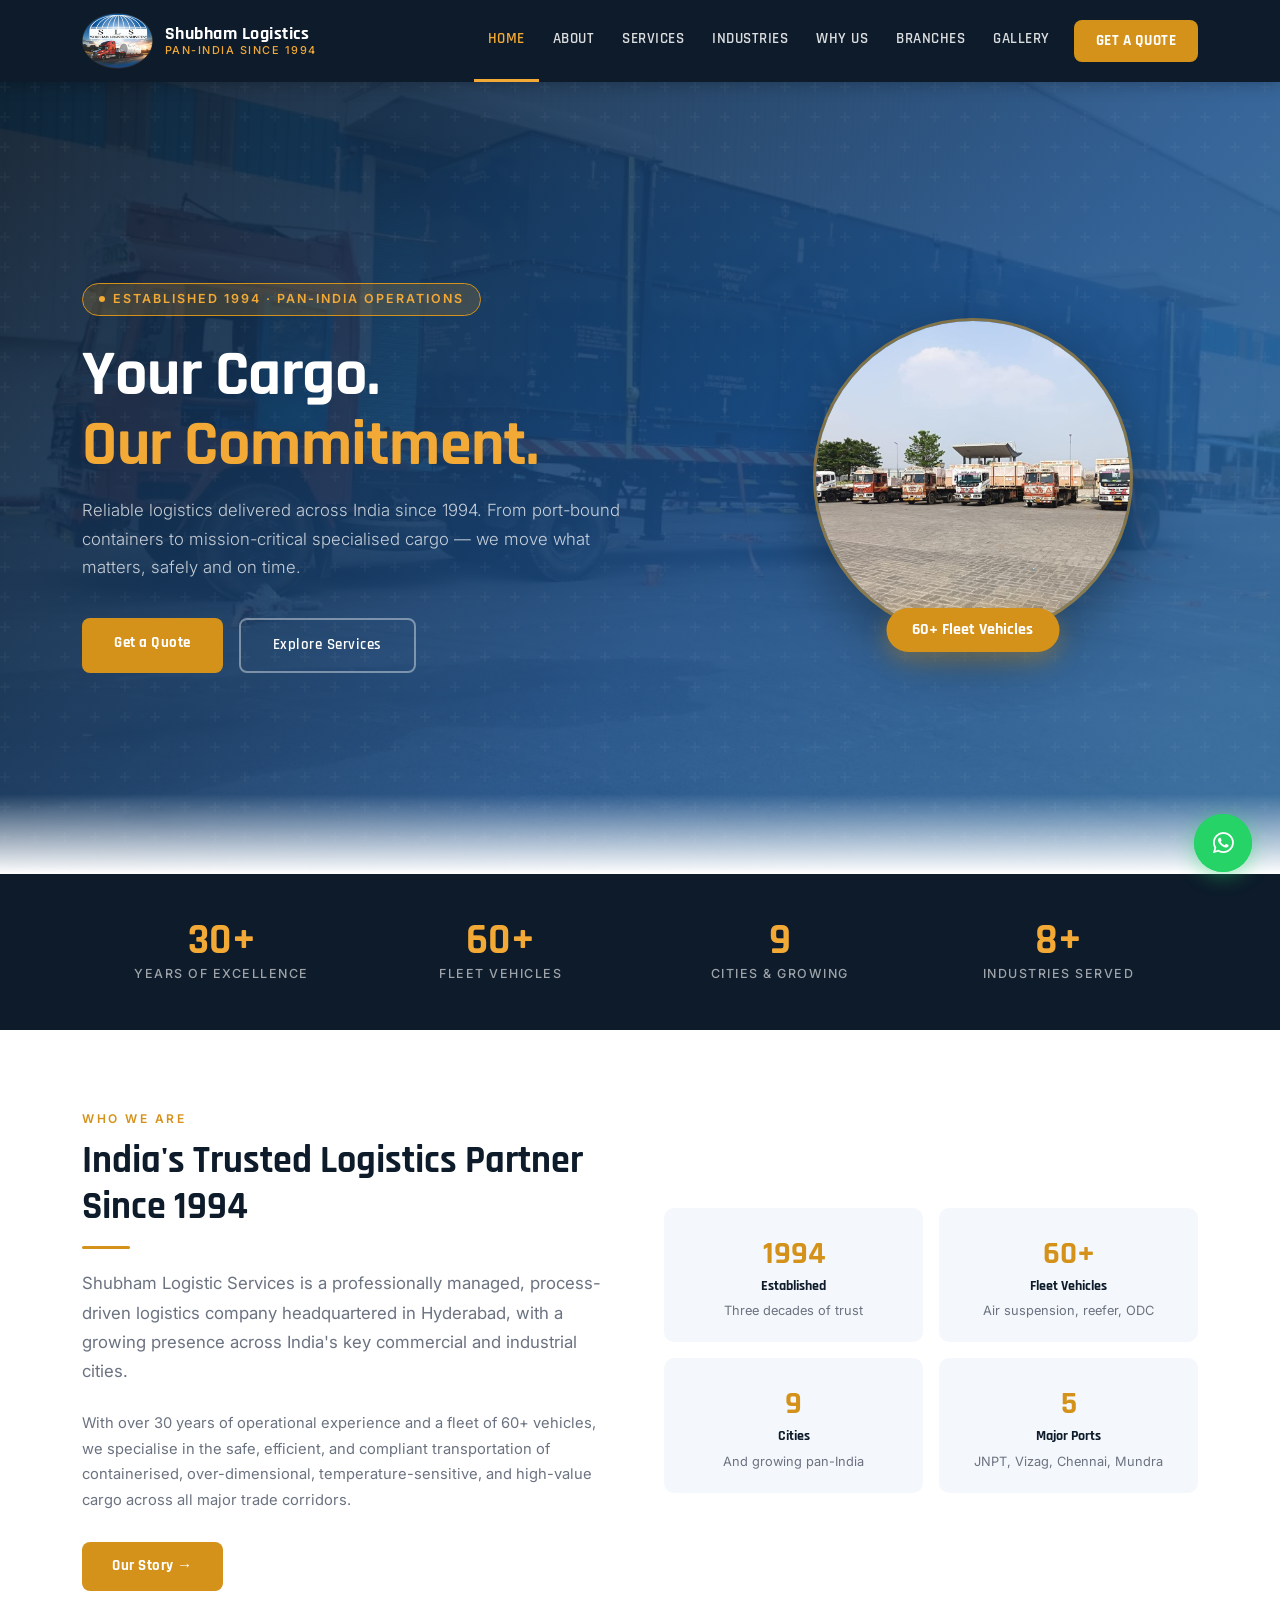
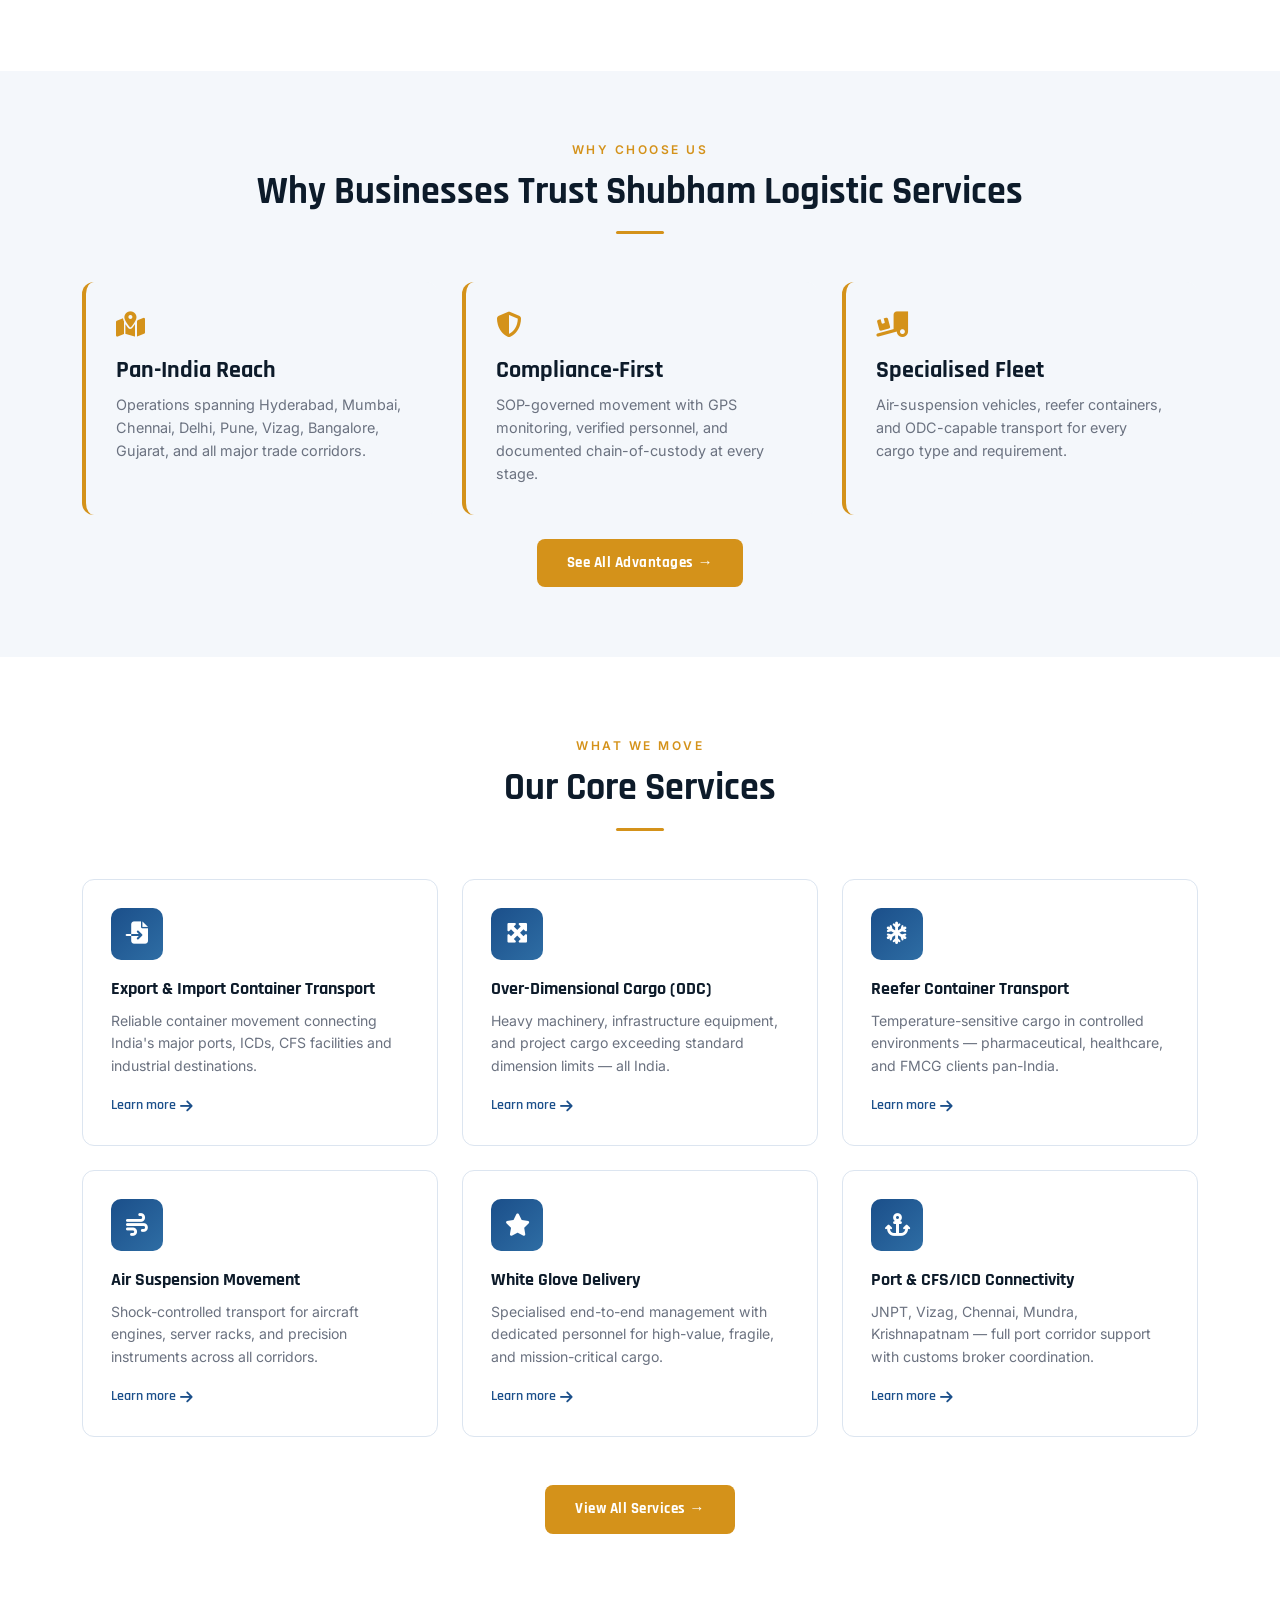
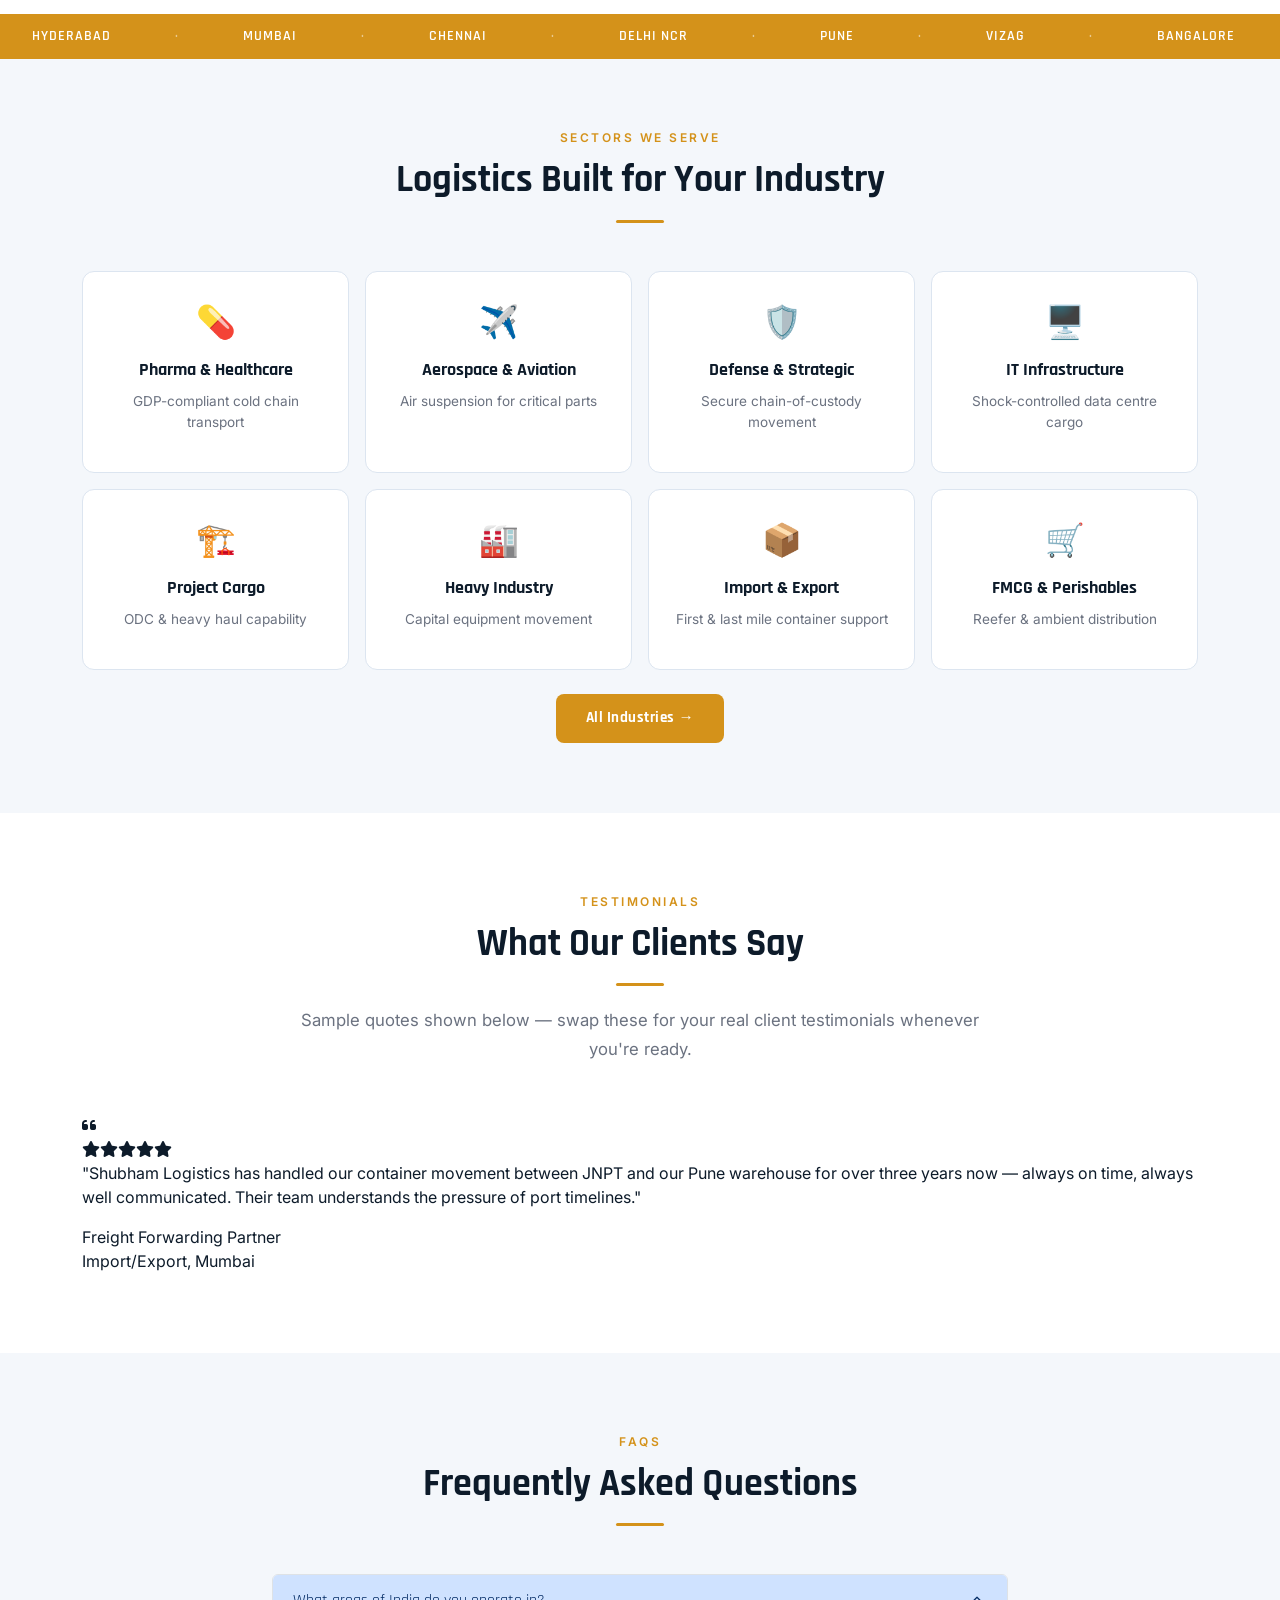
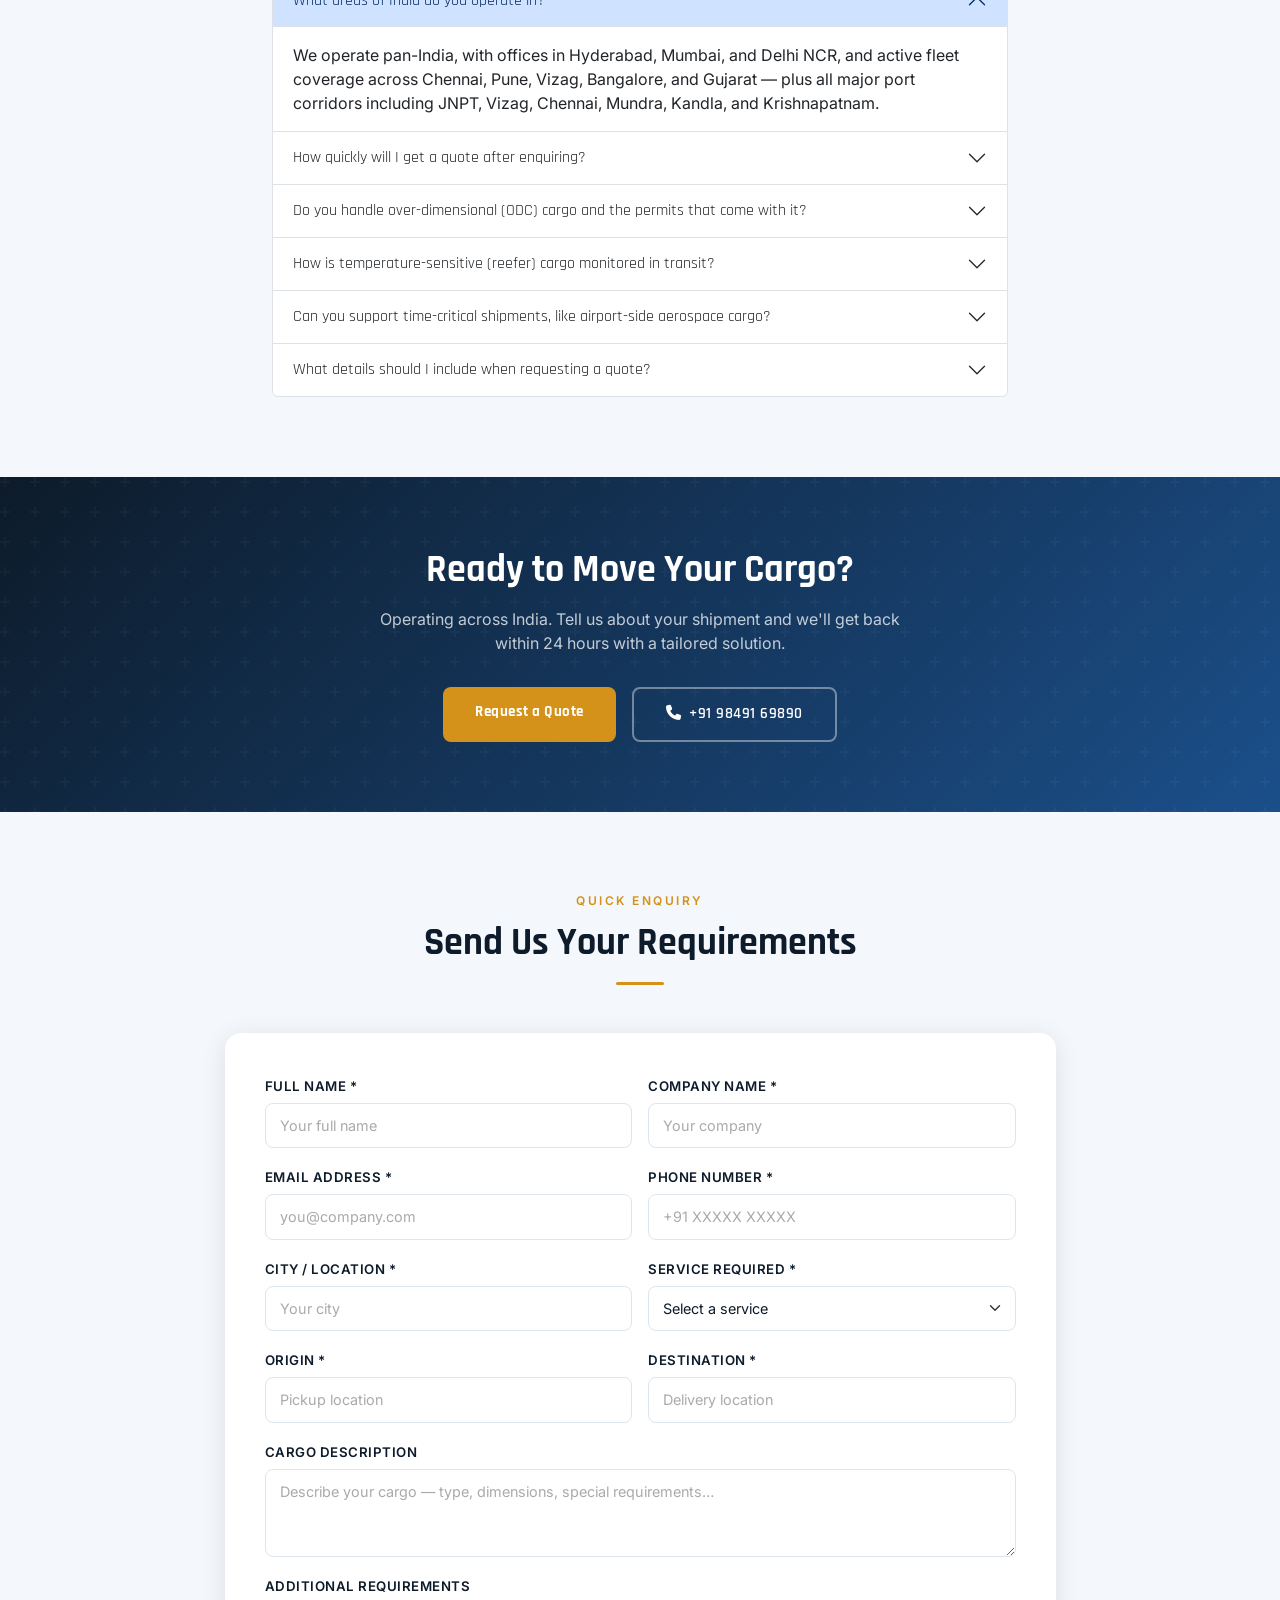
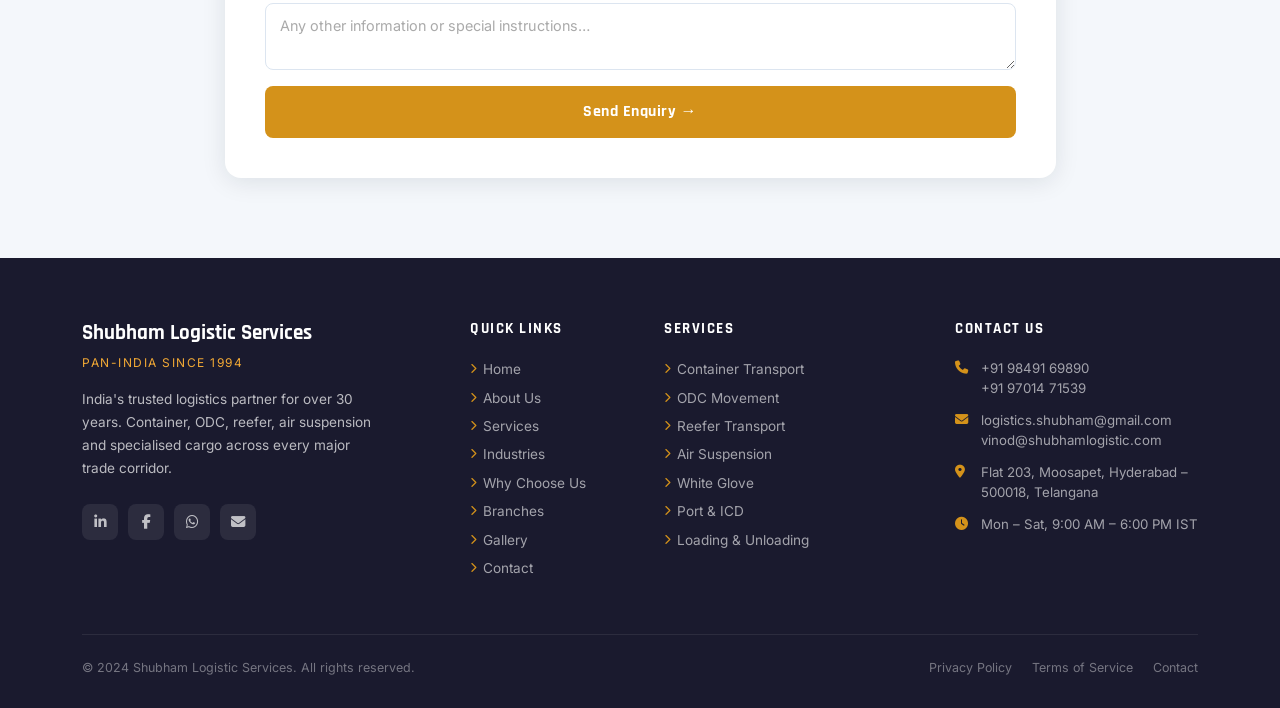
==== commit 7ea9c19a: "index.html" ====
--- a/index.html
+++ b/index.html
@@ -216,7 +216,7 @@
     <div class="row g-4">
       <div class="col-md-6 col-lg-4 fade-up">
         <div class="service-card">
-          <div class="service-icon"><i class="fa-solid fa-container-storage"></i></div>
+          <div class="service-icon"><i class="fa-solid fa-file-import"></i></div>
           <h4>Export & Import Container Transport</h4>
           <p>Reliable container movement connecting India's major ports, ICDs, CFS facilities and industrial destinations.</p>
           <a href="services.html#container" class="card-link">Learn more <i class="fas fa-arrow-right"></i></a>
